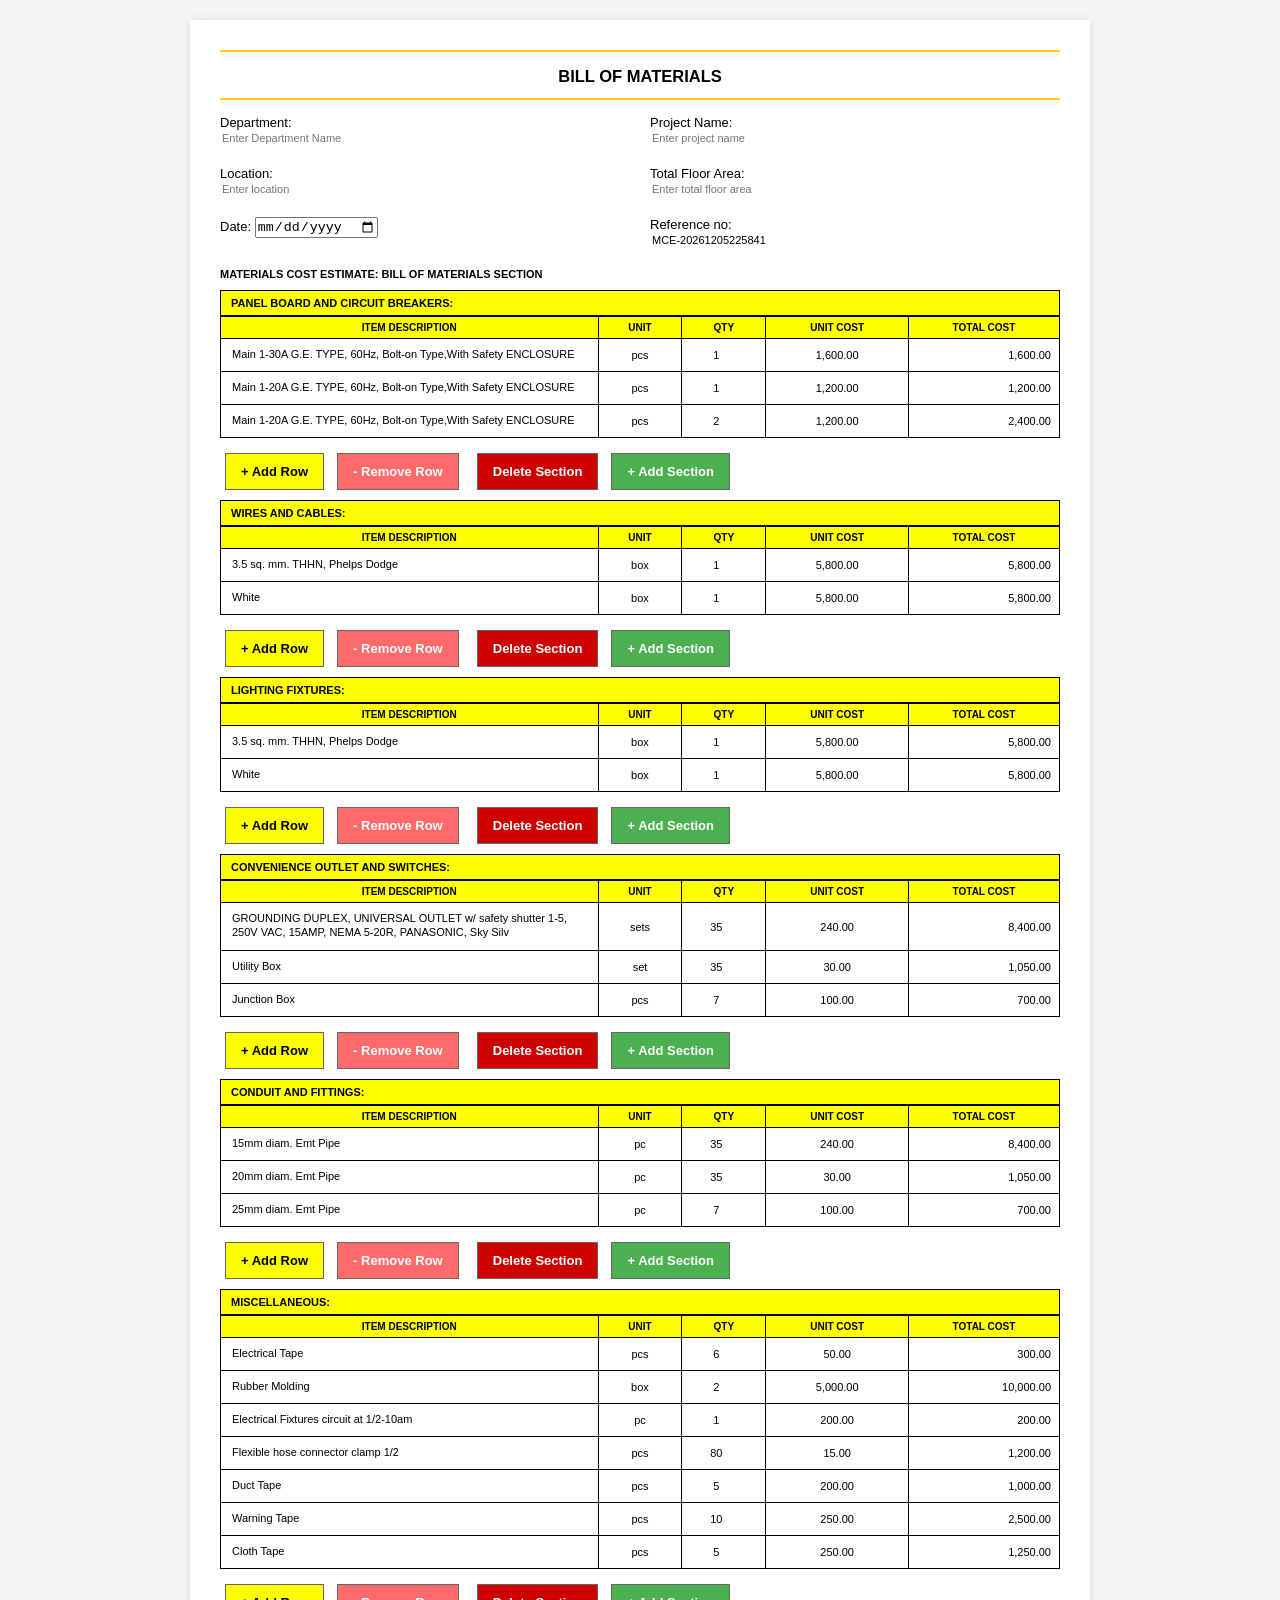
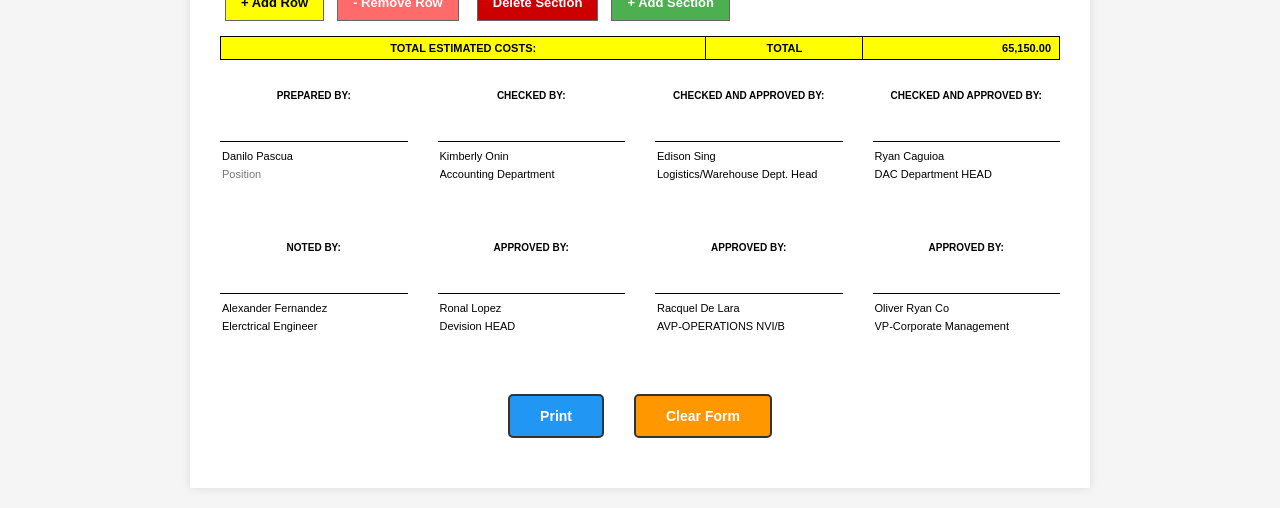
==== index.html @ ee138f2f "Add files via upload" ====
<!DOCTYPE html>
<html lang="en">
<head>
    <meta charset="UTF-8">
    <meta name="viewport" content="width=device-width, initial-scale=1.0">
    <title>Bill of Materials</title>
    <style>
        * {
            margin: 0;
            padding: 0;
            box-sizing: border-box;
        }

        body {
            font-family: Arial, sans-serif;
            background-color: #f5f5f5;
            padding: 20px;
            font-size: 11px;
        }

        .container {
            max-width: 900px;
            margin: 0 auto;
            background-color: white;
            padding: 30px;
            box-shadow: 0 0 10px rgba(0,0,0,0.1);
        }

        .header-section {
            margin-bottom: 20px;
            border-bottom: 2px solid #000;
            padding-bottom: 10px;
        }

        .header-section div {
            margin: 3px 0;
        }

        .header-section strong {
            text-decoration: underline;
        }

        .perimeter-section {
            margin-bottom: 10px;
            font-weight: bold;
        }
        .header {
            text-align: center;
        }
        .project-info {
            display: grid;
            grid-template-columns: 1fr 1fr;
            gap: 20px;
            margin-bottom: 20px;
            font-size: 13px;
        }
        .section-title {
            background-color: #FFFF00;
            font-weight: bold;
            padding: 6px 10px;
            margin-top: 10px;
            margin-bottom: 0;
            border: 1px solid #000;
            font-size: 11px;
        }

        table {
            width: 100%;
            border-collapse: collapse;
            margin-bottom: 10px;
            font-size: 11px;
        }

        table thead {
            background-color: #FFFF00;
            font-weight: bold;
        }

        table th, table td {
            border: 1px solid #000;
            padding: 5px 8px;
            text-align: left;
        }

        table th {
            text-align: center;
            background-color: #FFFF00;
            font-size: 10px;
        }

        .total-row {
            background-color: #FFFF00;
            font-weight: bold;
        }

        .total-row td {
            background-color: #FFFF00;
        }

        .signatures {
            margin-top: 30px;
            display: grid;
            grid-template-columns: 1fr 1fr;
            gap: 30px;
            font-size: 10px;
        }

        .signature-row {
            display: grid;
            grid-template-columns: 1fr 1fr;
            gap: 30px;
            margin-bottom: 30px;
        }

        .signature-block {
            text-align: center;
        }

        .signature-label {
            font-weight: bold;
            margin-bottom: 5px;
        }

        .signature-line {
            border-top: 1px solid #000;
            margin-top: 40px;
            padding-top: 3px;
        }

        .signature-name {
            font-weight: bold;
            margin-top: 3px;
        }

        .signature-title {
            font-size: 9px;
            margin-top: 2px;
        }

        input[type="text"], input[type="number"] {
            width: 100%;
            padding: 2px;
            border: none;
            background-color: transparent;
            font-size: 11px;
        }

        input[type="number"] {
            text-align: center;
        }

        .text-right {
            text-align: right;
        }

        .description-input {
            width: 100%;
            padding: 3px;
            border: none;
            background-color: transparent;
            font-size: 11px;
            cursor: pointer;
            resize: none;
            overflow: hidden;
            min-height: 20px;
            line-height: 1.3;
            font-family: Arial, sans-serif;
            white-space: pre-wrap;
            word-wrap: break-word;
        }

        .material-dropdown {
            position: absolute;
            background-color: white;
            border: 1px solid #ccc;
            max-height: 200px;
            overflow-y: auto;
            z-index: 1000;
            box-shadow: 0 2px 5px rgba(0,0,0,0.2);
        }

        .material-dropdown div {
            padding: 8px 12px;
            cursor: pointer;
            font-size: 11px;
        }

        .material-dropdown div:hover {
            background-color: #FFFF00;
        }

        .unit-input, .qty-input, .unit-cost-input {
            width: 100%;
            height: 100%;
            padding: 3px;
            border: none;
            background-color: transparent;
            font-size: 11px;
            text-align: center;
            box-sizing: border-box;
        }

        .unit-input {
            cursor: pointer;
        }

        .unit-dropdown {
            position: absolute;
            background-color: white;
            border: 1px solid #ccc;
            max-height: 200px;
            overflow-y: auto;
            z-index: 1000;
            box-shadow: 0 2px 5px rgba(0,0,0,0.2);
        }

        .unit-dropdown div {
            padding: 8px 12px;
            cursor: pointer;
            font-size: 11px;
        }

        .unit-dropdown div:hover {
            background-color: #FFFF00;
        }

        button {
            padding: 10px 20px;
            margin: 0 5px;
            font-size: 13px;
            cursor: pointer;
            border: 1px solid #666;
            background-color: #e8e8e8;
        }

        button:hover {
            background-color: #d0d0d0;
        }

        .add-row-btn {
            background-color: #FFFF00;
            font-weight: bold;
            margin-top: 5px;
            margin-right: 5px;
            padding: 10px 15px;
            font-size: 13px;
            cursor: pointer;
            border: 1px solid #666;
        }

        .remove-row-btn {
            background-color: #ff6b6b;
            color: white;
            font-weight: bold;
            padding: 10px 15px;
            margin-top: 5px;
            font-size: 13px;
            cursor: pointer;
            border: 1px solid #666;
        }

        .delete-section-btn {
            background-color: #cc0000;
            color: white;
            font-weight: bold;
            padding: 10px 15px;
            margin-top: 5px;
            margin-left: 10px;
            font-size: 13px;
            cursor: pointer;
            border: 1px solid #666;
        }

        .add-section-btn {
            background-color: #4CAF50;
            color: white;
            font-weight: bold;
            padding: 10px 15px;
            margin-top: 5px;
            margin-left: 5px;
            font-size: 13px;
            cursor: pointer;
            border: 1px solid #666;
            position: relative;
        }

        .section-btn-container {
            position: relative;
            display: inline-block;
        }

        .section-dropdown {
            display: none;
            position: absolute;
            bottom: 100%;
            left: 0;
            background-color: white;
            border: 2px solid #4CAF50;
            border-radius: 5px;
            box-shadow: 0 -4px 8px rgba(0,0,0,0.2);
            z-index: 1000;
            min-width: 280px;
            margin-bottom: 5px;
        }

        .section-dropdown.show {
            display: block;
        }

        .section-dropdown-item {
            padding: 10px 15px;
            cursor: pointer;
            font-size: 12px;
            font-weight: bold;
            border-bottom: 1px solid #ddd;
        }

        .section-dropdown-item:last-child {
            border-bottom: none;
        }

        .section-dropdown-item:hover {
            background-color: #4CAF50;
            color: white;
        }

        .button-group {
            display: flex;
            justify-content: center;
            gap: 20px;
            margin-top: 30px;
            margin-bottom: 20px;
        }

        .button-group button {
            padding: 12px 30px;
            font-size: 14px;
            font-weight: bold;
            cursor: pointer;
            border: 2px solid #333;
            border-radius: 5px;
        }

        .print-btn {
            background-color: #2196F3;
            color: white;
        }

        .print-btn:hover {
            background-color: #1976D2;
        }

        .clear-btn {
            background-color: #ff9800;
            color: white;
        }

        .clear-btn:hover {
            background-color: #f57c00;
        }

        @media print {
            body {
                background-color: white;
                padding: 0;
            }
            .container {
                box-shadow: none;
                max-width: 100%;
                padding: 20px;
            }
            button, .button-group, .add-row-btn, .remove-row-btn, .delete-section-btn, .add-section-btn, .section-btn-container {
                display: none !important;
            }
        }
    </style>
</head>
<body>
    <div class="container">
        <!-- Header -->
          <!-- Header -->
        <div class="header">
            <hr style="border: 1.5px solid #ffd102; width: 100%; margin: 0 auto 15px auto;">

            <h2>BILL OF MATERIALS</h2><br>
         
            <hr style="border: 1.5px solid #ffd102; width: 100%; margin: 0 auto 15px auto;">
        


        </div>

        <!-- Project Information -->
        <div class="project-info">
            <div class="info-group">
                <label>Department:</label>
                <input type="text" id="projectName" placeholder="Enter Department Name">
            </div>
            <div class="info-group">
                <label>Project Name:</label>
                <input type="text" id="projectName" placeholder="Enter project name">
            </div>
            <div class="info-group">
                <label>Location:</label>
                <input type="text" id="projectLocation" placeholder="Enter location">
            </div>
            <div class="info-group">
                <label>Total Floor Area:</label>
                <input type="text" id="projectName" placeholder="Enter total floor area">
            </div>
            <div class="info-group">
                <label>Date:</label>
                <input type="date" id="dateField">
            </div>
            <div class="info-group">
                <label>Reference no:</label>
                <input type="text" id="referenceNo" readonly>
            </div>
        </div>
        
 
        <script>
        // Auto-generate Reference No in format MCE-yyyymonthdaytime
        function pad(n) { return n < 10 ? '0' + n : n; }
        function generateReferenceNo() {
            var now = new Date();
            var yyyy = now.getFullYear();
            var mm = pad(now.getMonth() + 1);
            var dd = pad(now.getDate());
            var hh = pad(now.getHours());
            var min = pad(now.getMinutes());
            var ss = pad(now.getSeconds());
            var ref = `MCE-${yyyy}${mm}${dd}${hh}${min}${ss}`;
            document.getElementById('referenceNo').value = ref;
        }
        window.addEventListener('DOMContentLoaded', generateReferenceNo);
        </script>

               <!-- Bill of Materials -->
        <div style="font-weight: bold; margin-bottom: 10px;">MATERIALS COST ESTIMATE: BILL OF MATERIALS SECTION</div>

        <!-- Panel Board and Circuit Breakers -->
        <div id="panelSection" class="bom-section">
        <div class="section-title">PANEL BOARD AND CIRCUIT BREAKERS:</div>
        <table id="panelTable">
            <thead>
                <tr>
                    <th style="width: 45%;">ITEM DESCRIPTION</th>
                    <th style="width: 10%;">UNIT</th>
                    <th style="width: 10%;">QTY</th>
                    <th style="width: 17%;">UNIT COST</th>
                    <th style="width: 18%;">TOTAL COST</th>
                </tr>
            </thead>
            <tbody>
                <tr>
                    <td><textarea class="description-input" data-section="panel" rows="1">Main 1-30A G.E. TYPE, 60Hz, Bolt-on Type,With Safety ENCLOSURE</textarea></td>
                    <td><input type="text" class="unit-input" value="pcs"></td>
                    <td><input type="number" class="qty-input" value="1"></td>
                    <td><input type="text" class="unit-cost-input" value="1,600.00"></td>
                    <td class="text-right total-cost">1,600.00</td>
                </tr>
                <tr>
                    <td><textarea class="description-input" data-section="panel" rows="1">Main 1-20A G.E. TYPE, 60Hz, Bolt-on Type,With Safety ENCLOSURE</textarea></td>
                    <td><input type="text" class="unit-input" value="pcs"></td>
                    <td><input type="number" class="qty-input" value="1"></td>
                    <td><input type="text" class="unit-cost-input" value="1,200.00"></td>
                    <td class="text-right total-cost">1,200.00</td>
                </tr>
                <tr>
                    <td><textarea class="description-input" data-section="panel" rows="1">Main 1-20A G.E. TYPE, 60Hz, Bolt-on Type,With Safety ENCLOSURE</textarea></td>
                    <td><input type="text" class="unit-input" value="pcs"></td>
                    <td><input type="number" class="qty-input" value="2"></td>
                    <td><input type="text" class="unit-cost-input" value="1,200.00"></td>
                    <td class="text-right total-cost">2,400.00</td>
                </tr>
            </tbody>
        </table>
        <div>
            <button class="add-row-btn" onclick="addRow('panelTable')">+ Add Row</button>
            <button class="remove-row-btn" onclick="removeLastRow('panelTable')">- Remove Row</button>
            <button class="delete-section-btn" onclick="deleteSection('panelSection')">Delete Section</button>
            <span class="section-btn-container">
                <button class="add-section-btn" onclick="toggleSectionDropdown(this)">+ Add Section</button>
                <div class="section-dropdown">
                    <div class="section-dropdown-item" onclick="addSectionByType('panelSection', 'panel')">PANEL BOARD AND CIRCUIT BREAKERS</div>
                    <div class="section-dropdown-item" onclick="addSectionByType('panelSection', 'wires')">WIRES AND CABLES</div>
                    <div class="section-dropdown-item" onclick="addSectionByType('panelSection', 'lighting')">LIGHTING FIXTURES</div>
                    <div class="section-dropdown-item" onclick="addSectionByType('panelSection', 'outlets')">CONVENIENCE OUTLET AND SWITCHES</div>
                    <div class="section-dropdown-item" onclick="addSectionByType('panelSection', 'conduit')">CONDUIT AND FITTINGS</div>
                    <div class="section-dropdown-item" onclick="addSectionByType('panelSection', 'misc')">MISCELLANEOUS</div>
                </div>
            </span>
        </div>
        </div>

        <!-- Wires and Cables -->
        <div id="wiresSection" class="bom-section">
        <div class="section-title">WIRES AND CABLES:</div>
        <table id="wiresTable">
            <thead>
                <tr>
                    <th style="width: 45%;">ITEM DESCRIPTION</th>
                    <th style="width: 10%;">UNIT</th>
                    <th style="width: 10%;">QTY</th>
                    <th style="width: 17%;">UNIT COST</th>
                    <th style="width: 18%;">TOTAL COST</th>
                </tr>
            </thead>
            <tbody>
                <tr>
                    <td><textarea class="description-input" data-section="wires" rows="1">3.5 sq. mm. THHN, Phelps Dodge</textarea></td>
                    <td><input type="text" class="unit-input" value="box"></td>
                    <td><input type="number" class="qty-input" value="1"></td>
                    <td><input type="text" class="unit-cost-input" value="5,800.00"></td>
                    <td class="text-right total-cost">5,800.00</td>
                </tr>
                <tr>
                    <td><textarea class="description-input" data-section="wires" rows="1">White</textarea></td>
                    <td><input type="text" class="unit-input" value="box"></td>
                    <td><input type="number" class="qty-input" value="1"></td>
                    <td><input type="text" class="unit-cost-input" value="5,800.00"></td>
                    <td class="text-right total-cost">5,800.00</td>
                </tr>
            </tbody>
        </table>
        <div>
            <button class="add-row-btn" onclick="addRow('wiresTable')">+ Add Row</button>
            <button class="remove-row-btn" onclick="removeLastRow('wiresTable')">- Remove Row</button>
            <button class="delete-section-btn" onclick="deleteSection('wiresSection')">Delete Section</button>
            <span class="section-btn-container">
                <button class="add-section-btn" onclick="toggleSectionDropdown(this)">+ Add Section</button>
                <div class="section-dropdown">
                    <div class="section-dropdown-item" onclick="addSectionByType('wiresSection', 'panel')">PANEL BOARD AND CIRCUIT BREAKERS</div>
                    <div class="section-dropdown-item" onclick="addSectionByType('wiresSection', 'wires')">WIRES AND CABLES</div>
                    <div class="section-dropdown-item" onclick="addSectionByType('wiresSection', 'lighting')">LIGHTING FIXTURES</div>
                    <div class="section-dropdown-item" onclick="addSectionByType('wiresSection', 'outlets')">CONVENIENCE OUTLET AND SWITCHES</div>
                    <div class="section-dropdown-item" onclick="addSectionByType('wiresSection', 'conduit')">CONDUIT AND FITTINGS</div>
                    <div class="section-dropdown-item" onclick="addSectionByType('wiresSection', 'misc')">MISCELLANEOUS</div>
                </div>
            </span>
        </div>
        </div>

    <!-- Lighting Fixtures -->
        <div id="lightingSection" class="bom-section">
        <div class="section-title">LIGHTING FIXTURES:</div>
        <table id="lightingFixturesTable">
            <thead>
                <tr>
                    <th style="width: 45%;">ITEM DESCRIPTION</th>
                    <th style="width: 10%;">UNIT</th>
                    <th style="width: 10%;">QTY</th>
                    <th style="width: 17%;">UNIT COST</th>
                    <th style="width: 18%;">TOTAL COST</th>
                </tr>
            </thead>
            <tbody>
                <tr>
                    <td><textarea class="description-input" data-section="lightingFixtures" rows="1">3.5 sq. mm. THHN, Phelps Dodge</textarea></td>
                    <td><input type="text" class="unit-input" value="box"></td>
                    <td><input type="number" class="qty-input" value="1"></td>
                    <td><input type="text" class="unit-cost-input" value="5,800.00"></td>
                    <td class="text-right total-cost">5,800.00</td>
                </tr>
                <tr>
                    <td><textarea class="description-input" data-section="lightingFixtures" rows="1">White</textarea></td>
                    <td><input type="text" class="unit-input" value="box"></td>
                    <td><input type="number" class="qty-input" value="1"></td>
                    <td><input type="text" class="unit-cost-input" value="5,800.00"></td>
                    <td class="text-right total-cost">5,800.00</td>
                </tr>
            </tbody>
        </table>
        <div>
            <button class="add-row-btn" onclick="addRow('lightingFixturesTable')">+ Add Row</button>
            <button class="remove-row-btn" onclick="removeLastRow('lightingFixturesTable')">- Remove Row</button>
            <button class="delete-section-btn" onclick="deleteSection('lightingSection')">Delete Section</button>
            <span class="section-btn-container">
                <button class="add-section-btn" onclick="toggleSectionDropdown(this)">+ Add Section</button>
                <div class="section-dropdown">
                    <div class="section-dropdown-item" onclick="addSectionByType('lightingSection', 'panel')">PANEL BOARD AND CIRCUIT BREAKERS</div>
                    <div class="section-dropdown-item" onclick="addSectionByType('lightingSection', 'wires')">WIRES AND CABLES</div>
                    <div class="section-dropdown-item" onclick="addSectionByType('lightingSection', 'lighting')">LIGHTING FIXTURES</div>
                    <div class="section-dropdown-item" onclick="addSectionByType('lightingSection', 'outlets')">CONVENIENCE OUTLET AND SWITCHES</div>
                    <div class="section-dropdown-item" onclick="addSectionByType('lightingSection', 'conduit')">CONDUIT AND FITTINGS</div>
                    <div class="section-dropdown-item" onclick="addSectionByType('lightingSection', 'misc')">MISCELLANEOUS</div>
                </div>
            </span>
        </div>
        </div>

        <!-- Convenience Outlet and Switches -->
        <div id="outletsSection" class="bom-section">
        <div class="section-title">CONVENIENCE OUTLET AND SWITCHES:</div>
        <table id="outletsTable">
            <thead>
                <tr>
                    <th style="width: 45%;">ITEM DESCRIPTION</th>
                    <th style="width: 10%;">UNIT</th>
                    <th style="width: 10%;">QTY</th>
                    <th style="width: 17%;">UNIT COST</th>
                    <th style="width: 18%;">TOTAL COST</th>
                </tr>
            </thead>
            <tbody>
                <tr>
                    <td><textarea class="description-input" data-section="outlets" rows="1">GROUNDING DUPLEX, UNIVERSAL OUTLET w/ safety shutter 1-5, 250V VAC, 15AMP, NEMA 5-20R, PANASONIC, Sky Silv</textarea></td>
                    <td><input type="text" class="unit-input" value="sets"></td>
                    <td><input type="number" class="qty-input" value="35"></td>
                    <td><input type="text" class="unit-cost-input" value="240.00"></td>
                    <td class="text-right total-cost">8,400.00</td>
                </tr>
                <tr>
                    <td><textarea class="description-input" data-section="outlets" rows="1">Utility Box</textarea></td>
                    <td><input type="text" class="unit-input" value="set"></td>
                    <td><input type="number" class="qty-input" value="35"></td>
                    <td><input type="text" class="unit-cost-input" value="30.00"></td>
                    <td class="text-right total-cost">1,050.00</td>
                </tr>
                <tr>
                    <td><textarea class="description-input" data-section="outlets" rows="1">Junction Box</textarea></td>
                    <td><input type="text" class="unit-input" value="pcs"></td>
                    <td><input type="number" class="qty-input" value="7"></td>
                    <td><input type="text" class="unit-cost-input" value="100.00"></td>
                    <td class="text-right total-cost">700.00</td>
                </tr>
            </tbody>
        </table>
        <div>
            <button class="add-row-btn" onclick="addRow('outletsTable')">+ Add Row</button>
            <button class="remove-row-btn" onclick="removeLastRow('outletsTable')">- Remove Row</button>
            <button class="delete-section-btn" onclick="deleteSection('outletsSection')">Delete Section</button>
            <span class="section-btn-container">
                <button class="add-section-btn" onclick="toggleSectionDropdown(this)">+ Add Section</button>
                <div class="section-dropdown">
                    <div class="section-dropdown-item" onclick="addSectionByType('outletsSection', 'panel')">PANEL BOARD AND CIRCUIT BREAKERS</div>
                    <div class="section-dropdown-item" onclick="addSectionByType('outletsSection', 'wires')">WIRES AND CABLES</div>
                    <div class="section-dropdown-item" onclick="addSectionByType('outletsSection', 'lighting')">LIGHTING FIXTURES</div>
                    <div class="section-dropdown-item" onclick="addSectionByType('outletsSection', 'outlets')">CONVENIENCE OUTLET AND SWITCHES</div>
                    <div class="section-dropdown-item" onclick="addSectionByType('outletsSection', 'conduit')">CONDUIT AND FITTINGS</div>
                    <div class="section-dropdown-item" onclick="addSectionByType('outletsSection', 'misc')">MISCELLANEOUS</div>
                </div>
            </span>
        </div>
        </div>

        <!-- Conduit and Fittings -->
        <div id="conduitSection" class="bom-section">
        <div class="section-title">CONDUIT AND FITTINGS:</div>
        <table id="conduitTable">
            <thead>
                <tr>
                    <th style="width: 45%;">ITEM DESCRIPTION</th>
                    <th style="width: 10%;">UNIT</th>
                    <th style="width: 10%;">QTY</th>
                    <th style="width: 17%;">UNIT COST</th>
                    <th style="width: 18%;">TOTAL COST</th>
                </tr>
            </thead>
            <tbody>
                <tr>
                    <td><textarea class="description-input" data-section="conduit" rows="1">15mm diam. Emt Pipe</textarea></td>
                    <td><input type="text" class="unit-input" value="pc"></td>
                    <td><input type="number" class="qty-input" value="35"></td>
                    <td><input type="text" class="unit-cost-input" value="240.00"></td>
                    <td class="text-right total-cost">8,400.00</td>
                </tr>
                <tr>
                    <td><textarea class="description-input" data-section="conduit" rows="1">20mm diam. Emt Pipe</textarea></td>
                    <td><input type="text" class="unit-input" value="pc"></td>
                    <td><input type="number" class="qty-input" value="35"></td>
                    <td><input type="text" class="unit-cost-input" value="30.00"></td>
                    <td class="text-right total-cost">1,050.00</td>
                </tr>
                <tr>
                    <td><textarea class="description-input" data-section="conduit" rows="1">25mm diam. Emt Pipe</textarea></td>
                    <td><input type="text" class="unit-input" value="pc"></td>
                    <td><input type="number" class="qty-input" value="7"></td>
                    <td><input type="text" class="unit-cost-input" value="100.00"></td>
                    <td class="text-right total-cost">700.00</td>
                </tr>
            </tbody>
        </table>
        <div>
            <button class="add-row-btn" onclick="addRow('conduitTable')">+ Add Row</button>
            <button class="remove-row-btn" onclick="removeLastRow('conduitTable')">- Remove Row</button>
            <button class="delete-section-btn" onclick="deleteSection('conduitSection')">Delete Section</button>
            <span class="section-btn-container">
                <button class="add-section-btn" onclick="toggleSectionDropdown(this)">+ Add Section</button>
                <div class="section-dropdown">
                    <div class="section-dropdown-item" onclick="addSectionByType('conduitSection', 'panel')">PANEL BOARD AND CIRCUIT BREAKERS</div>
                    <div class="section-dropdown-item" onclick="addSectionByType('conduitSection', 'wires')">WIRES AND CABLES</div>
                    <div class="section-dropdown-item" onclick="addSectionByType('conduitSection', 'lighting')">LIGHTING FIXTURES</div>
                    <div class="section-dropdown-item" onclick="addSectionByType('conduitSection', 'outlets')">CONVENIENCE OUTLET AND SWITCHES</div>
                    <div class="section-dropdown-item" onclick="addSectionByType('conduitSection', 'conduit')">CONDUIT AND FITTINGS</div>
                    <div class="section-dropdown-item" onclick="addSectionByType('conduitSection', 'misc')">MISCELLANEOUS</div>
                </div>
            </span>
        </div>
        </div>

        <!-- Miscellaneous -->
        <div id="miscSection" class="bom-section">
        <div class="section-title">MISCELLANEOUS:</div>
        <table id="miscTable">
            <thead>
                <tr>
                    <th style="width: 45%;">ITEM DESCRIPTION</th>
                    <th style="width: 10%;">UNIT</th>
                    <th style="width: 10%;">QTY</th>
                    <th style="width: 17%;">UNIT COST</th>
                    <th style="width: 18%;">TOTAL COST</th>
                </tr>
            </thead>
            <tbody>
                <tr>
                    <td><textarea class="description-input" data-section="misc" rows="1">Electrical Tape</textarea></td>
                    <td><input type="text" class="unit-input" value="pcs"></td>
                    <td><input type="number" class="qty-input" value="6"></td>
                    <td><input type="text" class="unit-cost-input" value="50.00"></td>
                    <td class="text-right total-cost">300.00</td>
                </tr>
                <tr>
                    <td><textarea class="description-input" data-section="misc" rows="1">Rubber Molding</textarea></td>
                    <td><input type="text" class="unit-input" value="box"></td>
                    <td><input type="number" class="qty-input" value="2"></td>
                    <td><input type="text" class="unit-cost-input" value="5,000.00"></td>
                    <td class="text-right total-cost">10,000.00</td>
                </tr>
                <tr>
                    <td><textarea class="description-input" data-section="misc" rows="1">Electrical Fixtures circuit at 1/2-10am</textarea></td>
                    <td><input type="text" class="unit-input" value="pc"></td>
                    <td><input type="number" class="qty-input" value="1"></td>
                    <td><input type="text" class="unit-cost-input" value="200.00"></td>
                    <td class="text-right total-cost">200.00</td>
                </tr>
                <tr>
                    <td><textarea class="description-input" data-section="misc" rows="1">Flexible hose connector clamp 1/2</textarea></td>
                    <td><input type="text" class="unit-input" value="pcs"></td>
                    <td><input type="number" class="qty-input" value="80"></td>
                    <td><input type="text" class="unit-cost-input" value="15.00"></td>
                    <td class="text-right total-cost">1,200.00</td>
                </tr>
                <tr>
                    <td><textarea class="description-input" data-section="misc" rows="1">Duct Tape</textarea></td>
                    <td><input type="text" class="unit-input" value="pcs"></td>
                    <td><input type="number" class="qty-input" value="5"></td>
                    <td><input type="text" class="unit-cost-input" value="200.00"></td>
                    <td class="text-right total-cost">1,000.00</td>
                </tr>
                <tr>
                    <td><textarea class="description-input" data-section="misc" rows="1">Warning Tape</textarea></td>
                    <td><input type="text" class="unit-input" value="pcs"></td>
                    <td><input type="number" class="qty-input" value="10"></td>
                    <td><input type="text" class="unit-cost-input" value="250.00"></td>
                    <td class="text-right total-cost">2,500.00</td>
                </tr>
                <tr>
                    <td><textarea class="description-input" data-section="misc" rows="1">Cloth Tape</textarea></td>
                    <td><input type="text" class="unit-input" value="pcs"></td>
                    <td><input type="number" class="qty-input" value="5"></td>
                    <td><input type="text" class="unit-cost-input" value="250.00"></td>
                    <td class="text-right total-cost">1,250.00</td>
                </tr>
            </tbody>
        </table>
        <div>
            <button class="add-row-btn" onclick="addRow('miscTable')">+ Add Row</button>
            <button class="remove-row-btn" onclick="removeLastRow('miscTable')">- Remove Row</button>
            <button class="delete-section-btn" onclick="deleteSection('miscSection')">Delete Section</button>
            <span class="section-btn-container">
                <button class="add-section-btn" onclick="toggleSectionDropdown(this)">+ Add Section</button>
                <div class="section-dropdown">
                    <div class="section-dropdown-item" onclick="addSectionByType('miscSection', 'panel')">PANEL BOARD AND CIRCUIT BREAKERS</div>
                    <div class="section-dropdown-item" onclick="addSectionByType('miscSection', 'wires')">WIRES AND CABLES</div>
                    <div class="section-dropdown-item" onclick="addSectionByType('miscSection', 'lighting')">LIGHTING FIXTURES</div>
                    <div class="section-dropdown-item" onclick="addSectionByType('miscSection', 'outlets')">CONVENIENCE OUTLET AND SWITCHES</div>
                    <div class="section-dropdown-item" onclick="addSectionByType('miscSection', 'conduit')">CONDUIT AND FITTINGS</div>
                    <div class="section-dropdown-item" onclick="addSectionByType('miscSection', 'misc')">MISCELLANEOUS</div>
                </div>
            </span>
        </div>
        </div>

        <!-- Total Row -->
        <table style="margin-top: 15px;">
            <tr class="total-row">
                <td colspan="3" style="text-align: center; font-weight: bold;">TOTAL ESTIMATED COSTS:</td>
                <td style="text-align: center; font-weight: bold;">TOTAL</td>
                <td id="grandTotal" style="text-align: right; font-weight: bold;">0.00</td>
            </tr>
        </table>

        <!-- Signatures -->
        <div class="signatures">
            <div class="signature-row">
                <div class="signature-block">
                    <div class="signature-label">PREPARED BY:</div>
                    <div class="signature-line"></div>
                    <div class="signature-name"><input type="text" name="prepared_name" value="Danilo Pascua" /></div>
                    <div class="signature-title"><input type="text" name="prepared_position" placeholder="Position" /></div>
                </div>
                <div class="signature-block">
                    <div class="signature-label">CHECKED BY:</div>
                    <div class="signature-line"></div>
                    <div class="signature-name"><input type="text" name="checked_name" value="Kimberly Onin" /></div>
                    <div class="signature-title"><input type="text" name="checked_position" value="Accounting Department" /></div>
                </div>
            </div>
            <div class="signature-row">
                <div class="signature-block">
                    <div class="signature-label">CHECKED AND APPROVED BY:</div>
                    <div class="signature-line"></div>
                    <div class="signature-name"><input type="text" name="checked_approved_name" value="Edison Sing" /></div>
                    <div class="signature-title"><input type="text" name="checked_approved_position" value="Logistics/Warehouse Dept. Head" /></div>
                </div>
                <div class="signature-block">
                    <div class="signature-label">CHECKED AND APPROVED BY:</div>
                    <div class="signature-line"></div>
                    <div class="signature-name"><input type="text" name="checked_approved_name2" value="Ryan Caguioa" /></div>
                    <div class="signature-title"><input type="text" name="checked_approved_position2" value="DAC Department HEAD" /></div>
                </div>
            </div>
            <div class="signature-row">
                <div class="signature-block">
                    <div class="signature-label">NOTED BY:</div>
                    <div class="signature-line"></div>
                    <div class="signature-name"><input type="text" name="noted_name" value="Alexander Fernandez" /></div>
                    <div class="signature-title"><input type="text" name="noted_position" value="Elerctrical Engineer" /></div>
                </div>
                <div class="signature-block">
                    <div class="signature-label">APPROVED BY:</div>
                    <div class="signature-line"></div>
                    <div class="signature-name"><input type="text" name="approved2_name" value="Ronal Lopez" /></div>
                    <div class="signature-title"><input type="text" name="approved2_position" value="Devision HEAD" /></div>
                </div>
            </div>
            <div class="signature-row">
                <div class="signature-block">
                    <div class="signature-label">APPROVED BY:</div>
                    <div class="signature-line"></div>
                    <div class="signature-name"><input type="text" name="approved3_name" value="Racquel De Lara" /></div>
                    <div class="signature-title"><input type="text" name="approved3_position" value="AVP-OPERATIONS NVI/B" /></div>
                </div>
                <div class="signature-block">
                    <div class="signature-label">APPROVED BY:</div>
                    <div style="font-weight: bold; margin-bottom: 5px;"></div>
                    <div class="signature-line"></div>
                    <div class="signature-name"><input type="text" name="approved4_name" value="Oliver Ryan Co" /></div>
                    <div class="signature-title"><input type="text" name="approved4_position" value="VP-Corporate Management" /></div>
                </div>
            </div>
        </div>

        <!-- Buttons -->
        <div class="button-group">
            <button class="print-btn" onclick="window.print()">Print</button>
            <button class="clear-btn" onclick="clearForm()">Clear Form</button>
        </div>
    </div>

    <script>
        // Material options for each section
        const materialOptions = {
            panel: [
                'LP/PP( LIGHTING PANEL /POWER PANEL ):   Main:  1 - 60A, THREE PHASE, SE-EZC100H3060, 3P, 400V, 36 KAIC MCCB , SCHNEIDER, w/ Ground and neutral bus terminal. Branches: 17- 20AT/100AF, SE-EZC100N1020, 1P, 10KAIC, 240V, 60Hz, Bolt-on Type, SCHNEIDER Brand w/ Ground and Neutral busbar terminal. NEMA 1 ENCLOSURE',
                'PP( POWER PANEL ):   Main:  1 - 100A, THREE PHASE, SE-EZC100H3100, 3P, 400V, 36 KAIC MCCB , SCHNEIDER, w/ Ground and neutral bus terminal. Branches: 12- 20AT/100AF, SE-EZC100N1020, 1P, 10KAIC, 240V, 60Hz, Bolt-on Type, SCHNEIDER Brand w/ Ground and Neutral busbar terminal. NEMA 1 ENCLOSURE',
                'MDP( MAIN DISTRIBUTION PANEL ):   Main:  1 - 200A, THREE PHASE, SE-EZC100H3200, 3P, 400V, 65 KAIC MCCB , SCHNEIDER, w/ Ground and neutral bus terminal. Branches: 1- 100AT/100AF, SE-EZC100N3100, 3P, 10KAIC, 400V, 60Hz, Bolt-on Type, 1- 40AT/100AF, SE-EZC100N3040, 3P, 14KAIC, 400V, 60Hz, Bolt-on Type, SCHNEIDER Brand w/ Ground and Neutral busbar terminal. NEMA 1 ENCLOSURE',
                '2P-30A Circuit Breaker, GE Brand',
                '2P-20A Circuit Breaker, GE Brand',
                '1P-20A Circuit Breaker, GE Brand',
                '1P-15A Circuit Breaker, GE Brand',
                '3P-30A Circuit Breaker, GE Brand',
                '3P-20A Circuit Breaker, GE Brand',
                '1P-40A Circuit Breaker, GE Brand',
                '2P-40A Circuit Breaker, GE Brand',
                '3P-40A Circuit Breaker, GE Brand',
                '1P-50A Circuit Breaker, GE Brand',
                '2P-50A Circuit Breaker, GE Brand',
                '3P-50A Circuit Breaker, GE Brand',
                '1P-60A Circuit Breaker, GE Brand',
                '2P-60A Circuit Breaker, GE Brand',
                '3P-60A Circuit Breaker, GE Brand',
                '1P-15A Circuit Breaker, SE-EZC100N1015, Schneider Brand',
                '2P-15A Circuit Breaker, SE-EZC100N2015, Schneider Brand',
                '1P-20A Circuit Breaker, SE-EZC100N1020, Schneider Brand',
                '2P-20A Circuit Breaker, SE-EZC100N2020, Schneider Brand',
                '1P-30A Circuit Breaker, SE-EZC100N1030, Schneider Brand',
                '2P-30A Circuit Breaker, SE-EZC100N2030, Schneider Brand',
                '3P-30A Circuit Breaker, SE-EZC100N3030, Schneider Brand',
                '1P-40A Circuit Breaker, SE-EZC100N1040, Schneider Brand',
                '2P-40A Circuit Breaker, SE-EZC100N2040, Schneider Brand',
                '3P-40A Circuit Breaker, SE-EZC100N3040, Schneider Brand',
                '1P-50A Circuit Breaker, SE-EZC100N1050, Schneider Brand',
                '2P-50A Circuit Breaker, SE-EZC100N2050, Schneider Brand',
                '3P-50A Circuit Breaker, SE-EZC100N3050, Schneider Brand',
                '1P-60A Circuit Breaker, SE-EZC100N1060, Schneider Brand',
                '2P-60A Circuit Breaker, SE-EZC100N2060, Schneider Brand',
                '3P-60A Circuit Breaker, SE-EZC100N3060, Schneider Brand',
                '1P-75A Circuit Breaker, SE-EZC100N1075, Schneider Brand',
                '2P-75A Circuit Breaker, SE-EZC100N2075, Schneider Brand',
                '3P-75A Circuit Breaker, SE-EZC100N3075, Schneider Brand',
                '1P-100A Circuit Breaker, SE-EZC100N1100, Schneider Brand',
                '2P-100A Circuit Breaker, SE-EZC100N2100, Schneider Brand',
                '3P-100A Circuit Breaker, SE-EZC100N3100, Schneider Brand',
                '1P-125A Circuit Breaker, SE-EZC100N1125, Schneider Brand',
                '2P-125A Circuit Breaker, SE-EZC100N2125, Schneider Brand',
                '3P-125A Circuit Breaker, SE-EZC100N3125, Schneider Brand',
            ],
            wires: [
                'Royal Cable str. #14/3C',
                'Royal Cable str. #12/3C',
                '#22 AWG Str. cu. TF Wire -Red',
                '#22 AWG Str. cu. TF Wire -Yellow',
                '#22 AWG Str. cu. TF Wire -Blue',
                '#22 AWG Str. cu. TF Wire -Green',
                '#22 AWG Str. cu. TF Wire -Black',
                '#22 AWG Str. cu. TF Wire -White',
                '#18 AWG Str. cu. TF Wire -Red',
                '#18 AWG Str. cu. TF Wire -Yellow',
                '#18 AWG Str. cu. TF Wire -Blue',
                '#18 AWG Str. cu. TF Wire -Green',
                '#18 AWG Str. cu. TF Wire -Black',
                '#18 AWG Str. cu. TF Wire -White',
                '#16 AWG Str. cu. TF Wire -Red',
                '#16 AWG Str. cu. TF Wire -Yellow',
                '#16 AWG Str. cu. TF Wire -Blue',
                '#16 AWG Str. cu. TF Wire -Green',
                '#16 AWG Str. cu. TF Wire -Black',
                '#16 AWG Str. cu. TF Wire -White',
                '2.0 sq. mm. Str. cu. THHN, Phelps Dodge-Red',
                '2.0 sq. mm. Str. cu. THHN, Phelps Dodge-Yellow',
                '2.0 sq. mm. Str. cu. THHN, Phelps Dodge-Blue',
                '2.0 sq. mm. Str. cu. THHN, Phelps Dodge-Green',
                '2.0 sq. mm. Str. cu. THHN, Phelps Dodge-Black',
                '2.0 sq. mm. Str. cu. THHN, Phelps Dodge-White',
                '2.0 sq. mm. Solid cu. THHN, Phelps Dodge-Red',
                '2.0 sq. mm. Solid cu. THHN, Phelps Dodge-Yellow',
                '2.0 sq. mm. Solid cu. THHN, Phelps Dodge-Blue',
                '2.0 sq. mm. Solid cu. THHN, Phelps Dodge-Green',
                '2.0 sq. mm. Solid cu. THHN, Phelps Dodge-Black',
                '2.0 sq. mm. Solid cu. THHN, Phelps Dodge-White',
                '2.0 sq. mm. Str. Al. THHN, Phelps Dodge-Red',
                '2.0 sq. mm. Str. Al. THHN, Phelps Dodge-Yellow',
                '2.0 sq. mm. Str. Al. THHN, Phelps Dodge-Blue',
                '2.0 sq. mm. Str. Al. THHN, Phelps Dodge-Green',
                '2.0 sq. mm. Str. Al. THHN, Phelps Dodge-Black',
                '2.0 sq. mm. Str. Al. THHN, Phelps Dodge-White',
                '2.0 sq. mm. Solid Al. THHN, Phelps Dodge-Red',
                '2.0 sq. mm. Solid Al. THHN, Phelps Dodge-Yellow',
                '2.0 sq. mm. Solid Al. THHN, Phelps Dodge-Blue',
                '2.0 sq. mm. Solid Al. THHN, Phelps Dodge-Green',
                '2.0 sq. mm. Solid Al. THHN, Phelps Dodge-Black',
                '2.0 sq. mm. Solid Al. THHN, Phelps Dodge-White',
                '3.5 sq. mm. Str. cu. THHN, Phelps Dodge-Red',
                '3.5 sq. mm. Str. cu. THHN, Phelps Dodge-Yellow',
                '3.5 sq. mm. Str. cu. THHN, Phelps Dodge-Blue',
                '3.5 sq. mm. Str. cu. THHN, Phelps Dodge-Green',
                '3.5 sq. mm. Str. cu. THHN, Phelps Dodge-Black',
                '3.5 sq. mm. Str. cu. THHN, Phelps Dodge-White',
                '3.5 sq. mm. Solid cu. THHN, Phelps Dodge-Red',
                '3.5 sq. mm. Solid cu. THHN, Phelps Dodge-Yellow',
                '3.5 sq. mm. Solid cu. THHN, Phelps Dodge-Blue',
                '3.5 sq. mm. Solid cu. THHN, Phelps Dodge-Green',
                '3.5 sq. mm. Solid cu. THHN, Phelps Dodge-Black',
                '3.5 sq. mm. Solid cu. THHN, Phelps Dodge-White',
                '3.5 sq. mm. Str. Al. THHN, Phelps Dodge-Red',
                '3.5 sq. mm. Str. Al. THHN, Phelps Dodge-Yellow',
                '3.5 sq. mm. Str. Al. THHN, Phelps Dodge-Blue',
                '3.5 sq. mm. Str. Al. THHN, Phelps Dodge-Green',
                '3.5 sq. mm. Str. Al. THHN, Phelps Dodge-Black',
                '3.5 sq. mm. Str. Al. THHN, Phelps Dodge-White',
                '3.5 sq. mm. Solid Al. THHN, Phelps Dodge-Red',
                '3.5 sq. mm. Solid Al. THHN, Phelps Dodge-Yellow',
                '3.5 sq. mm. Solid Al. THHN, Phelps Dodge-Blue',
                '3.5 sq. mm. Solid Al. THHN, Phelps Dodge-Green',
                '3.5 sq. mm. Solid Al. THHN, Phelps Dodge-Black',
                '3.5 sq. mm. Solid Al. THHN, Phelps Dodge-White',
                '5.5 sq. mm. Str. cu. THHN, Phelps Dodge-Red',
                '5.5 sq. mm. Str. cu. THHN, Phelps Dodge-Yellow',
                '5.5 sq. mm. Str. cu. THHN, Phelps Dodge-Blue',
                '5.5 sq. mm. Str. cu. THHN, Phelps Dodge-Green',
                '5.5 sq. mm. Str. cu. THHN, Phelps Dodge-Black',
                '5.5 sq. mm. Str. cu. THHN, Phelps Dodge-White',
                '5.5 sq. mm. Solid cu. THHN, Phelps Dodge-Red',
                '5.5 sq. mm. Solid cu. THHN, Phelps Dodge-Yellow',
                '5.5 sq. mm. Solid cu. THHN, Phelps Dodge-Blue',
                '5.5 sq. mm. Solid cu. THHN, Phelps Dodge-Green',
                '5.5 sq. mm. Solid cu. THHN, Phelps Dodge-Black',
                '5.5 sq. mm. Solid cu. THHN, Phelps Dodge-White',
                '5.5 sq. mm. Str. Al. THHN, Phelps Dodge-Red',
                '5.5 sq. mm. Str. Al. THHN, Phelps Dodge-Yellow',
                '5.5 sq. mm. Str. Al. THHN, Phelps Dodge-Blue',
                '5.5 sq. mm. Str. Al. THHN, Phelps Dodge-Green',
                '5.5 sq. mm. Str. Al. THHN, Phelps Dodge-Black',
                '5.5 sq. mm. Str. Al. THHN, Phelps Dodge-White',
                '5.5 sq. mm. Solid Al. THHN, Phelps Dodge-Red',
                '5.5 sq. mm. Solid Al. THHN, Phelps Dodge-Yellow',
                '5.5 sq. mm. Solid Al. THHN, Phelps Dodge-Blue',
                '5.5 sq. mm. Solid Al. THHN, Phelps Dodge-Green',
                '5.5 sq. mm. Solid Al. THHN, Phelps Dodge-Black',
                '5.5 sq. mm. Solid Al. THHN, Phelps Dodge-White',
                '8.0 sq. mm. Str. cu.THHN, Phelps Dodge-Red',
                '8.0 sq. mm. Str. cu.THHN, Phelps Dodge-Yellow',
                '8.0 sq. mm. Str. cu.THHN, Phelps Dodge-Blue',
                '8.0 sq. mm. Str. cu.THHN, Phelps Dodge-Green',
                '8.0 sq. mm. Str. cu.THHN, Phelps Dodge-Black',
                '8.0 sq. mm. Str. cu.THHN, Phelps Dodge-White',
                '8.0 sq. mm. Solid cu.THHN, Phelps Dodge-Red',
                '8.0 sq. mm. Solid cu.THHN, Phelps Dodge-Yellow',
                '8.0 sq. mm. Solid cu.THHN, Phelps Dodge-Blue',
                '8.0 sq. mm. Solid cu.THHN, Phelps Dodge-Green',
                '8.0 sq. mm. Solid cu.THHN, Phelps Dodge-Black',
                '8.0 sq. mm. Solid cu.THHN, Phelps Dodge-White',
                '8.0 sq. mm. Str. Al.THHN, Phelps Dodge-Red',
                '8.0 sq. mm. Str. Al.THHN, Phelps Dodge-Yellow',
                '8.0 sq. mm. Str. Al.THHN, Phelps Dodge-Blue',
                '8.0 sq. mm. Str. Al.THHN, Phelps Dodge-Green',
                '8.0 sq. mm. Str. Al.THHN, Phelps Dodge-Black',
                '8.0 sq. mm. Str. Al.THHN, Phelps Dodge-White',
                '8.0 sq. mm. Solid Al.THHN, Phelps Dodge-Red',
                '8.0 sq. mm. Solid Al.THHN, Phelps Dodge-Yellow',
                '8.0 sq. mm. Solid Al.THHN, Phelps Dodge-Blue',
                '8.0 sq. mm. Solid Al.THHN, Phelps Dodge-Green',
                '8.0 sq. mm. Solid Al.THHN, Phelps Dodge-Black',
                '8.0 sq. mm. Solid Al.THHN, Phelps Dodge-White',
                '14.0 sq. mm. Str. cu.THHN, Phelps Dodge-Red',
                '14.0 sq. mm. Str. cu.THHN, Phelps Dodge-Yellow',
                '14.0 sq. mm. Str. cu.THHN, Phelps Dodge-Blue',
                '14.0 sq. mm. Str. cu.THHN, Phelps Dodge-Green',
                '14.0 sq. mm. Str. cu.THHN, Phelps Dodge-Black',
                '14.0 sq. mm. Str. cu.THHN, Phelps Dodge-White',
                '14.0 sq. mm. Solid cu.THHN, Phelps Dodge-Red',
                '14.0 sq. mm. Solid cu.THHN, Phelps Dodge-Yellow',
                '14.0 sq. mm. Solid cu.THHN, Phelps Dodge-Blue',
                '14.0 sq. mm. Solid cu.THHN, Phelps Dodge-Green',
                '14.0 sq. mm. Solid cu.THHN, Phelps Dodge-Black',
                '14.0 sq. mm. Solid cu.THHN, Phelps Dodge-White',
                '14.0 sq. mm. Str. Al.THHN, Phelps Dodge-Red',
                '14.0 sq. mm. Str. Al.THHN, Phelps Dodge-Yellow',
                '14.0 sq. mm. Str. Al.THHN, Phelps Dodge-Blue',
                '14.0 sq. mm. Str. Al.THHN, Phelps Dodge-Green',
                '14.0 sq. mm. Str. Al.THHN, Phelps Dodge-Black',
                '14.0 sq. mm. Str. Al.THHN, Phelps Dodge-White',
                '14.0 sq. mm. Solid Al.THHN, Phelps Dodge-Red',
                '14.0 sq. mm. Solid Al.THHN, Phelps Dodge-Yellow',
                '14.0 sq. mm. Solid Al.THHN, Phelps Dodge-Blue',
                '14.0 sq. mm. Solid Al.THHN, Phelps Dodge-Green',
                '14.0 sq. mm. Solid Al.THHN, Phelps Dodge-Black',
                '14.0 sq. mm. Solid Al.THHN, Phelps Dodge-White',
                '22.0 sq. mm. Str. cu.THHN, Phelps Dodge-Red',
                '22.0 sq. mm. Str. cu.THHN, Phelps Dodge-Yellow',
                '22.0 sq. mm. Str. cu.THHN, Phelps Dodge-Blue',
                '22.0 sq. mm. Str. cu.THHN, Phelps Dodge-Green',
                '22.0 sq. mm. Str. cu.THHN, Phelps Dodge-Black',
                '22.0 sq. mm. Str. cu.THHN, Phelps Dodge-White',
                '22.0 sq. mm. Solid cu.THHN, Phelps Dodge-Red',
                '22.0 sq. mm. Solid cu.THHN, Phelps Dodge-Yellow',
                '22.0 sq. mm. Solid cu.THHN, Phelps Dodge-Blue',
                '22.0 sq. mm. Solid cu.THHN, Phelps Dodge-Green',
                '22.0 sq. mm. Solid cu.THHN, Phelps Dodge-Black',
                '22.0 sq. mm. Solid cu.THHN, Phelps Dodge-White',
                '22.0 sq. mm. Str. Al.THHN, Phelps Dodge-Red',
                '22.0 sq. mm. Str. Al.THHN, Phelps Dodge-Yellow',
                '22.0 sq. mm. Str. Al.THHN, Phelps Dodge-Blue',
                '22.0 sq. mm. Str. Al.THHN, Phelps Dodge-Green',
                '22.0 sq. mm. Str. Al.THHN, Phelps Dodge-Black',
                '22.0 sq. mm. Str. Al.THHN, Phelps Dodge-White',
                '22.0 sq. mm. Solid Al.THHN, Phelps Dodge-Red',
                '22.0 sq. mm. Solid Al.THHN, Phelps Dodge-Yellow',
                '22.0 sq. mm. Solid Al.THHN, Phelps Dodge-Blue',
                '22.0 sq. mm. Solid Al.THHN, Phelps Dodge-Green',
                '22.0 sq. mm. Solid Al.THHN, Phelps Dodge-Black',
                '22.0 sq. mm. Solid Al.THHN, Phelps Dodge-White',
                '30.0 sq. mm. Str. cu.THHN, Phelps Dodge-Red',
                '30.0 sq. mm. Str. cu.THHN, Phelps Dodge-Yellow',
                '30.0 sq. mm. Str. cu.THHN, Phelps Dodge-Blue',
                '30.0 sq. mm. Str. cu.THHN, Phelps Dodge-Green',
                '30.0 sq. mm. Str. cu.THHN, Phelps Dodge-Black',
                '30.0 sq. mm. Str. cu.THHN, Phelps Dodge-White',
                '30.0 sq. mm. Solid cu.THHN, Phelps Dodge-Red',
                '30.0 sq. mm. Solid cu.THHN, Phelps Dodge-Yellow',
                '30.0 sq. mm. Solid cu.THHN, Phelps Dodge-Blue',
                '30.0 sq. mm. Solid cu.THHN, Phelps Dodge-Green',
                '30.0 sq. mm. Solid cu.THHN, Phelps Dodge-Black',
                '30.0 sq. mm. Solid cu.THHN, Phelps Dodge-White',
                '30.0 sq. mm. Str. Al.THHN, Phelps Dodge-Red',
                '30.0 sq. mm. Str. Al.THHN, Phelps Dodge-Yellow',
                '30.0 sq. mm. Str. Al.THHN, Phelps Dodge-Blue',
                '30.0 sq. mm. Str. Al.THHN, Phelps Dodge-Green',
                '30.0 sq. mm. Str. Al.THHN, Phelps Dodge-Black',
                '30.0 sq. mm. Str. Al.THHN, Phelps Dodge-White',
                '30.0 sq. mm. Solid Al.THHN, Phelps Dodge-Red',
                '30.0 sq. mm. Solid Al.THHN, Phelps Dodge-Yellow',
                '30.0 sq. mm. Solid Al.THHN, Phelps Dodge-Blue',
                '30.0 sq. mm. Solid Al.THHN, Phelps Dodge-Green',
                '30.0 sq. mm. Solid Al.THHN, Phelps Dodge-Black',
                '30.0 sq. mm. Solid Al.THHN, Phelps Dodge-White'
                
            ],
            lightingFixtures: [
                'LED BULB 9W, 3000K, 800 LUMENS, PANASONIC',
                'LED BULB 12W, 4000K, 1100 LUMENS, PANASONIC',
                'LED BULB 15W, 5000K, 1500 LUMENS, PANASONIC',
                'LED TUBE LIGHT 18W, 4000K, 1500 LUMENS, PANASONIC',
                'LED TUBE LIGHT 36W, 5000K, 3200 LUMENS, PANASONIC',
                'LED PANEL LIGHT 12W, 4000K, 900 LUMENS, PANASONIC',
                'LED PANEL LIGHT 18W, 5000K, 1400 LUMENS, PANASONIC',
                'LED FLOODLIGHT 30W, 5000K, 2400 LUMENS, PANASONIC',
                'LED STREETLIGHT 50W, 5000K, 4000 LUMENS, PANASONIC'
            ],
            outlets: [
                'GROUNDING DUPLEX UNIVERSAL OUTLET w/ safety shutter, 250V VAC, 15AMP, PANASONIC BRAND',
                'GROUNDING DUPLEX UNIVERSAL OUTLET w/ safety shutter 16A, 250V, WIDE SERIES, (WEG 15829) PANASONIC Brand',
                'GROUNDING DUPLEX UNIVERSAL OUTLET w/ safety shutter, 250V VAC, 20AMP, PANASONIC BRAND',
                'SINGLE CONVENIENCE OUTLET, 250V VAC, 15AMP, PANASONIC BRAND',
                'SINGLE CONVENIENCE OUTLET, 250V VAC, 20AMP, PANASONIC BRAND',
                '1 GANG SWITCH, PANASONIC BRAND',
                '2 GANG SWITCH, PANASONIC BRAND',
                '3 GANG SWITCH, PANASONIC BRAND',
                'Floor Outlet grounding type, 2 GANG WITH Plate with Cover, 4" x 4", ABSO BRAND',
                'DATA OUTLET, CAT6, PANASONIC BRAND',
                'TELEPHONE OUTLET, PANASONIC BRAND'
            ],

            conduit: [
                '15mm PVC Pipe, 3 meters',
                '20mm PVC Pipe, 3 meters',
                '25mm PVC Pipe, 3 meters',
                '15mm diam EMT Pipe, 3 meters',
                '15mm diam. EMT Connector-Compression Type',
                '15mm diam. EMT Coupling-Compression Type',
                '15mm diam. bushing with locknut',
                '15mm diam. U-Bolt with Locknut and washer',
                '20mm diam EMT Pipe, 3 meters',
                '20mm diam. EMT Connector-Compression Type',
                '20mm diam. EMT Coupling-Compression Type',
                '20mm diam. bushing with locknut',
                '20mm diam. U-Bolt with Locknut and washer',
                '25mm diam EMT Pipe, 3 meters',
                '25mm diam. EMT Connector-Compression Type',
                '25mm diam. EMT Coupling-Compression Type',
                '25mm diam. bushing with locknut',
                '32mm diam EMT Pipe, 3 meters',
                '32mm diam. EMT Connector-Compression Type',
                '32mm diam. EMT Coupling-Compression Type',
                '32mm diam. bushing with locknut',
                '40mm diam EMT Pipe, 3 meters',
                '40mm diam. EMT Connector-Compression Type',
                '40mm diam. EMT Coupling-Compression Type',
                '40mm diam. bushing with locknut',
                '50mm diam EMT Pipe, 3 meters',
                '50mm diam. EMT Connector-Compression Type',
                '50mm diam. EMT Coupling-Compression Type',
                '50mm diam. bushing with locknut',
                '15mm diam. RSC Pipe, 3 meters',
                '15mm diam. RSC Coupling-Set Screw Type',
                '15mm diam. RSC Connector-Set Screw Type',
                '15mm diam. RSC Pipe Bushing and locknut',
                '20mm diam. RSC Pipe, 3 meters',
                '20mm diam. RSC Coupling-Set Screw Type',
                '20mm diam. RSC Connector-Set Screw Type',
                '20mm diam. RSC Pipe Bushing and locknut',
                '25mm diam. RSC Pipe, 3 meters',
                '25mm diam. RSC Coupling-Set Screw Type',
                '25mm diam. RSC Connector-Set Screw Type',
                '25mm diam. RSC Pipe Bushing and locknut',
                '32mm diam. RSC Pipe, 3 meters',
                '32mm diam. RSC Coupling-Set Screw Type',
                '32mm diam. RSC Connector-Set Screw Type',
                '32mm diam. RSC Pipe Bushing and locknut',
                '40mm diam. RSC Pipe, 3 meters',
                '40mm diam. RSC Coupling-Set Screw Type',
                '40mm diam. RSC Connector-Set Screw Type',
                '40mm diam. RSC Pipe Bushing and locknut',
                '50mm diam. RSC Pipe, 3 meters',
                '50mm diam. RSC Coupling-Set Screw Type',
                '50mm diam. RSC Connector-Set Screw Type',
                '50mm diam. RSC Pipe Bushing and locknut',
                'Flexible Metallic conduit 3/8"',
                'Flexible Metallic conduit 1/2"',
                'Flexible Metallic connector 3/8"',
                'Flexible Metallic connector 1/2"',

            ],


            misc: [
                'Electrical Tape',
                'Rubber Molding',
                'Duct Tape',
                'Warning Tape',
                'Cloth Tape',
                'Flexible Metallic conduit 3/8"',
                'Flexible Metallic conduit 1/2"',
                'Flexible Metallic connector 3/8"',
                'Flexible Metallic connector 1/2"',
                'Electrical Fixtures',
                'Cable Ties',
                'Conduit Pipe 1/2"',
                'Conduit Pipe 3/4"'
            ]
        };

        // Function to show dropdown
        function showMaterialDropdown(input) {
            // Remove any existing dropdowns
            document.querySelectorAll('.material-dropdown').forEach(el => el.remove());

            const section = input.getAttribute('data-section');
            const options = materialOptions[section] || [];

            const dropdown = document.createElement('div');
            dropdown.className = 'material-dropdown';

            const rect = input.getBoundingClientRect();
            dropdown.style.position = 'absolute';
            dropdown.style.left = rect.left + window.scrollX + 'px';
            dropdown.style.top = rect.bottom + window.scrollY + 'px';
            dropdown.style.width = rect.width + 'px';

            options.forEach(option => {
                const item = document.createElement('div');
                item.textContent = option;
                item.addEventListener('click', function() {
                    input.value = option;
                    dropdown.remove();
                    autoResizeTextarea(input);
                });
                dropdown.appendChild(item);
            });

            document.body.appendChild(dropdown);
        }

        // Function to auto-resize textarea based on content
        function autoResizeTextarea(textarea) {
            textarea.style.height = 'auto';
            textarea.style.height = textarea.scrollHeight + 'px';
        }

        // Attach click listeners to description inputs
        function attachDescriptionListeners() {
            document.querySelectorAll('.description-input').forEach(input => {
                input.addEventListener('click', function(e) {
                    e.stopPropagation();
                    showMaterialDropdown(this);
                });
                input.addEventListener('focus', function(e) {
                    showMaterialDropdown(this);
                });
                input.addEventListener('input', function() {
                    autoResizeTextarea(this);
                });
                // Initial resize
                autoResizeTextarea(input);
            });
        }

        // Close dropdown when clicking outside
        document.addEventListener('click', function(e) {
            if (!e.target.closest('.description-input') && !e.target.closest('.material-dropdown')) {
                document.querySelectorAll('.material-dropdown').forEach(el => el.remove());
            }
            if (!e.target.closest('.unit-input') && !e.target.closest('.unit-dropdown')) {
                document.querySelectorAll('.unit-dropdown').forEach(el => el.remove());
            }
        });

        // Unit options for dropdown
        const unitOptions = ['pcs', 'pc', 'set', 'sets', 'gal', 'roll', 'assy', 'kgs', 'liter', 'box'];

        // Function to show unit dropdown
        function showUnitDropdown(input) {
            // Remove any existing dropdowns
            document.querySelectorAll('.unit-dropdown').forEach(el => el.remove());

            const dropdown = document.createElement('div');
            dropdown.className = 'unit-dropdown';

            const rect = input.getBoundingClientRect();
            dropdown.style.position = 'absolute';
            dropdown.style.left = rect.left + window.scrollX + 'px';
            dropdown.style.top = rect.bottom + window.scrollY + 'px';
            dropdown.style.width = rect.width + 'px';

            unitOptions.forEach(option => {
                const item = document.createElement('div');
                item.textContent = option;
                item.addEventListener('click', function() {
                    input.value = option;
                    dropdown.remove();
                });
                dropdown.appendChild(item);
            });

            document.body.appendChild(dropdown);
        }

        // Attach click listeners to unit inputs
        function attachUnitListeners() {
            document.querySelectorAll('.unit-input').forEach(input => {
                input.addEventListener('click', function(e) {
                    e.stopPropagation();
                    showUnitDropdown(this);
                });
                input.addEventListener('focus', function(e) {
                    showUnitDropdown(this);
                });
            });
        }

        // Function to parse number from string (handles commas)
        function parseNumber(str) {
            if (!str) return 0;
            return parseFloat(str.toString().replace(/,/g, '')) || 0;
        }

        // Function to format number with commas and 2 decimal places
        function formatNumber(num) {
            return num.toFixed(2).replace(/\B(?=(\d{3})+(?!\d))/g, ',');
        }

        // Function to calculate row total (QTY * UNIT COST)
        function calculateRowTotal(row) {
            const qtyInput = row.querySelector('.qty-input');
            const unitCostInput = row.querySelector('.unit-cost-input');
            const totalCostCell = row.querySelector('.total-cost');

            if (qtyInput && unitCostInput && totalCostCell) {
                const qty = parseNumber(qtyInput.value);
                const unitCost = parseNumber(unitCostInput.value);
                const total = qty * unitCost;
                totalCostCell.textContent = formatNumber(total);
            }
        }

        // Function to calculate grand total (sum of all TOTAL COST)
        function calculateGrandTotal() {
            let grandTotal = 0;
            document.querySelectorAll('.total-cost').forEach(cell => {
                grandTotal += parseNumber(cell.textContent);
            });
            document.getElementById('grandTotal').textContent = formatNumber(grandTotal);
        }

        // Function to recalculate all totals
        function recalculateAllTotals() {
            document.querySelectorAll('#panelTable tbody tr, #wiresTable tbody tr, #outletsTable tbody tr, #miscTable tbody tr').forEach(row => {
                calculateRowTotal(row);
            });
            calculateGrandTotal();
        }

        // Attach listeners to qty and unit cost inputs for calculation
        function attachCalculationListeners() {
            document.querySelectorAll('.qty-input, .unit-cost-input').forEach(input => {
                input.addEventListener('input', function() {
                    const row = this.closest('tr');
                    calculateRowTotal(row);
                    calculateGrandTotal();
                });
                input.addEventListener('change', function() {
                    const row = this.closest('tr');
                    calculateRowTotal(row);
                    calculateGrandTotal();
                });
            });
        }

        // Function to get section from table ID
        function getSectionFromTableId(tableId) {
            if (tableId === 'panelTable') return 'panel';
            if (tableId === 'wiresTable') return 'wires';
            if (tableId === 'lightingFixturesTable') return 'lightingFixtures';
            if (tableId === 'outletsTable') return 'outlets';
            if (tableId === 'conduitTable') return 'conduit';
            if (tableId === 'miscTable') return 'misc';
            return 'misc';
        }

        // Function to add a new row to a table
        function addRow(tableId) {
            const table = document.getElementById(tableId);
            const tbody = table.querySelector('tbody');
            const newRow = tbody.rows[0].cloneNode(true);
            const section = getSectionFromTableId(tableId);

            // Clear description textarea
            const descInput = newRow.querySelector('.description-input');
            if (descInput) {
                descInput.value = '';
                descInput.textContent = '';
                descInput.setAttribute('data-section', section);
                descInput.style.height = 'auto';
            }

            // Clear unit input
            const unitInput = newRow.querySelector('.unit-input');
            if (unitInput) {
                unitInput.value = '';
            }

            // Clear qty input
            const qtyInput = newRow.querySelector('.qty-input');
            if (qtyInput) {
                qtyInput.value = '';
            }

            // Clear unit cost input
            const unitCostInput = newRow.querySelector('.unit-cost-input');
            if (unitCostInput) {
                unitCostInput.value = '';
            }

            // Clear total cost cell
            const cells = newRow.querySelectorAll('td');
            if (cells.length > 4) {
                cells[4].textContent = '';
            }

            tbody.appendChild(newRow);
            attachDescriptionListeners();
            attachUnitListeners();
            attachCalculationListeners();
            calculateGrandTotal();
        }

        // Function to remove the last row from a table
        function removeLastRow(tableId) {
            const table = document.getElementById(tableId);
            const tbody = table.querySelector('tbody');
            const rows = tbody.querySelectorAll('tr');

            // Keep at least one row
            if (rows.length > 1) {
                rows[rows.length - 1].remove();
                calculateGrandTotal();
            } else {
                alert('You must keep at least one row in this section.');
            }
        }

        // Function to delete an entire section
        function deleteSection(sectionId) {
            const section = document.getElementById(sectionId);
            if (section) {
                if (confirm('Are you sure you want to delete this entire section?')) {
                    section.remove();
                    calculateGrandTotal();
                }
            }
        }

        // Section templates for adding new sections
        const sectionTypeTemplates = {
            panel: {
                id: 'panelSection',
                tableId: 'panelTable',
                title: 'PANEL BOARD AND CIRCUIT BREAKERS:',
                dataSection: 'panel'
            },
            wires: {
                id: 'wiresSection',
                tableId: 'wiresTable',
                title: 'WIRES AND CABLES:',
                dataSection: 'wires'
            },
            lighting: {
                id: 'lightingSection',
                tableId: 'lightingFixturesTable',
                title: 'LIGHTING FIXTURES:',
                dataSection: 'lightingFixtures'
            },
            outlets: {
                id: 'outletsSection',
                tableId: 'outletsTable',
                title: 'CONVENIENCE OUTLET AND SWITCHES:',
                dataSection: 'outlets'
            },
            conduit: {
                id: 'conduitSection',
                tableId: 'conduitTable',
                title: 'CONDUIT AND FITTINGS:',
                dataSection: 'conduit'
            },
            misc: {
                id: 'miscSection',
                tableId: 'miscTable',
                title: 'MISCELLANEOUS:',
                dataSection: 'misc'
            }
        };

        // Counter for unique IDs
        let sectionCounter = 1;

        // Function to toggle the section dropdown menu
        function toggleSectionDropdown(button) {
            // Close all other dropdowns first
            document.querySelectorAll('.section-dropdown').forEach(dropdown => {
                if (dropdown !== button.nextElementSibling) {
                    dropdown.classList.remove('show');
                }
            });
            
            // Toggle the current dropdown
            const dropdown = button.nextElementSibling;
            dropdown.classList.toggle('show');
        }

        // Close dropdowns when clicking outside
        document.addEventListener('click', function(event) {
            if (!event.target.matches('.add-section-btn') && !event.target.matches('.section-dropdown-item')) {
                document.querySelectorAll('.section-dropdown').forEach(dropdown => {
                    dropdown.classList.remove('show');
                });
            }
        });

        // Function to add a section by type (called from dropdown)
        function addSectionByType(afterSectionId, sectionType) {
            const template = sectionTypeTemplates[sectionType];
            if (!template) return;

            // Close the dropdown
            document.querySelectorAll('.section-dropdown').forEach(dropdown => {
                dropdown.classList.remove('show');
            });

            const afterSection = document.getElementById(afterSectionId);
            if (!afterSection) {
                // If section was deleted, find the total row and insert before it
                const totalRow = document.querySelector('.total-row').closest('table');
                if (totalRow) {
                    const newSection = createSectionHTML(template);
                    totalRow.insertAdjacentHTML('beforebegin', newSection);
                    reattachAllListeners();
                    calculateGrandTotal();
                }
                return;
            }

            const newSection = createSectionHTML(template);
            afterSection.insertAdjacentHTML('afterend', newSection);
            reattachAllListeners();
            calculateGrandTotal();
        }

        // Function to create section HTML
        function createSectionHTML(template) {
            sectionCounter++;
            const newId = template.id + '_' + sectionCounter;
            const newTableId = template.tableId + '_' + sectionCounter;

            return `
        <div id="${newId}" class="bom-section">
        <div class="section-title">${template.title}</div>
        <table id="${newTableId}">
            <thead>
                <tr>
                    <th style="width: 45%;">ITEM DESCRIPTION</th>
                    <th style="width: 10%;">UNIT</th>
                    <th style="width: 10%;">QTY</th>
                    <th style="width: 17%;">UNIT COST</th>
                    <th style="width: 18%;">TOTAL COST</th>
                </tr>
            </thead>
            <tbody>
                <tr>
                    <td><textarea class="description-input" data-section="${template.dataSection}" rows="1"></textarea></td>
                    <td><input type="text" class="unit-input" value=""></td>
                    <td><input type="number" class="qty-input" value=""></td>
                    <td><input type="text" class="unit-cost-input" value=""></td>
                    <td class="text-right total-cost">0.00</td>
                </tr>
            </tbody>
        </table>
        <div>
            <button class="add-row-btn" onclick="addRow('${newTableId}')">+ Add Row</button>
            <button class="remove-row-btn" onclick="removeLastRow('${newTableId}')">- Remove Row</button>
            <button class="delete-section-btn" onclick="deleteSection('${newId}')">Delete Section</button>
            <span class="section-btn-container">
                <button class="add-section-btn" onclick="toggleSectionDropdown(this)">+ Add Section</button>
                <div class="section-dropdown">
                    <div class="section-dropdown-item" onclick="addSectionByType('${newId}', 'panel')">PANEL BOARD AND CIRCUIT BREAKERS</div>
                    <div class="section-dropdown-item" onclick="addSectionByType('${newId}', 'wires')">WIRES AND CABLES</div>
                    <div class="section-dropdown-item" onclick="addSectionByType('${newId}', 'lighting')">LIGHTING FIXTURES</div>
                    <div class="section-dropdown-item" onclick="addSectionByType('${newId}', 'outlets')">CONVENIENCE OUTLET AND SWITCHES</div>
                    <div class="section-dropdown-item" onclick="addSectionByType('${newId}', 'conduit')">CONDUIT AND FITTINGS</div>
                    <div class="section-dropdown-item" onclick="addSectionByType('${newId}', 'misc')">MISCELLANEOUS</div>
                </div>
            </span>
        </div>
        </div>
            `;
        }

        // Function to reattach all listeners after adding new sections
        function reattachAllListeners() {
            attachDescriptionListeners();
            attachUnitListeners();
            attachCalculationListeners();
        }

        // Function to clear the form
        function clearForm() {
            if (confirm('Are you sure you want to clear the form? All data will be lost.')) {
                // Clear all text inputs
                document.querySelectorAll('input[type="text"]').forEach(input => {
                    input.value = '';
                });
                
                // Clear all number inputs
                document.querySelectorAll('input[type="number"]').forEach(input => {
                    input.value = '';
                });
                
                // Clear all textareas (description inputs)
                document.querySelectorAll('textarea').forEach(textarea => {
                    textarea.value = '';
                    textarea.style.height = 'auto';
                });
                
                // Reset all total-cost cells to 0.00
                document.querySelectorAll('.total-cost').forEach(cell => {
                    cell.textContent = '0.00';
                });
                
                // Reset grand total
                document.getElementById('grandTotal').textContent = '0.00';
                
                // Regenerate reference number
                generateReferenceNo();
            }
        }

        // Initialize listeners on page load
        window.addEventListener('DOMContentLoaded', function() {
            attachDescriptionListeners();
            attachUnitListeners();
            attachCalculationListeners();
            recalculateAllTotals();
        });
    </script>
</body>
</html>
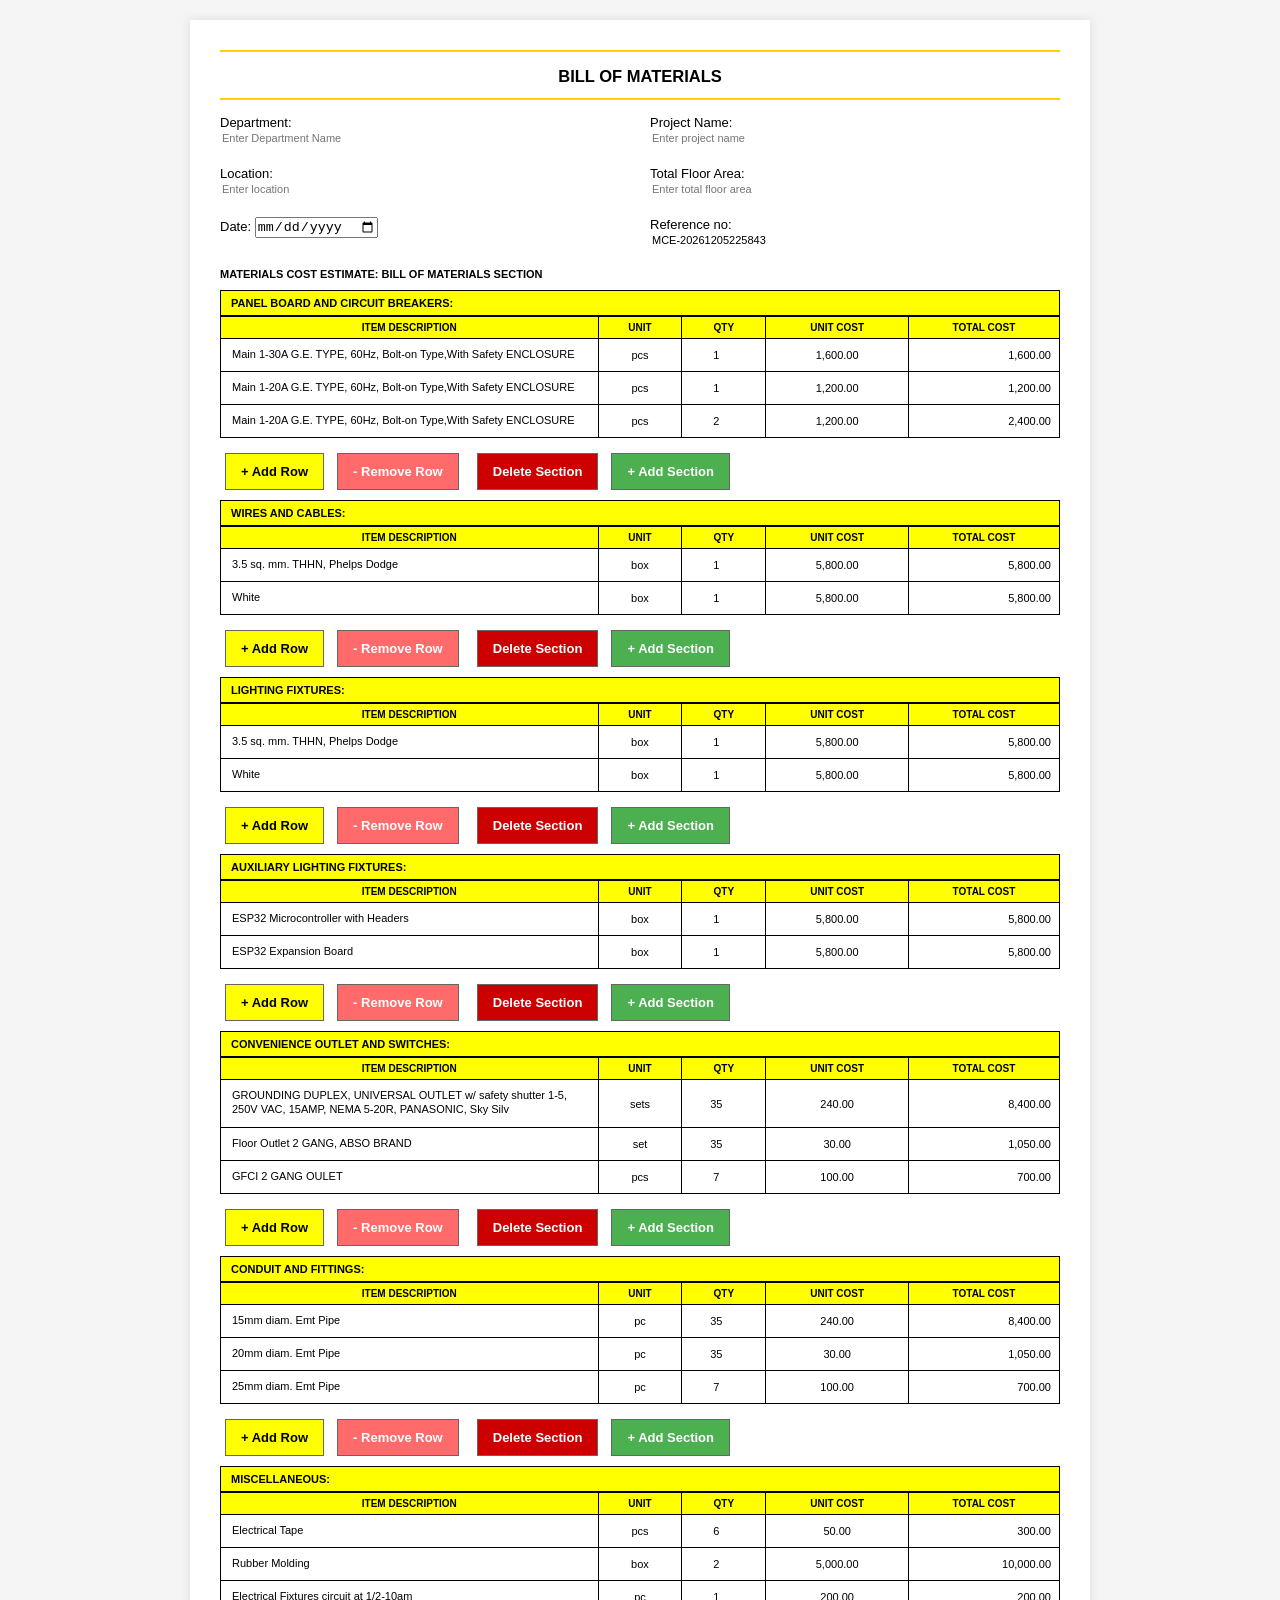
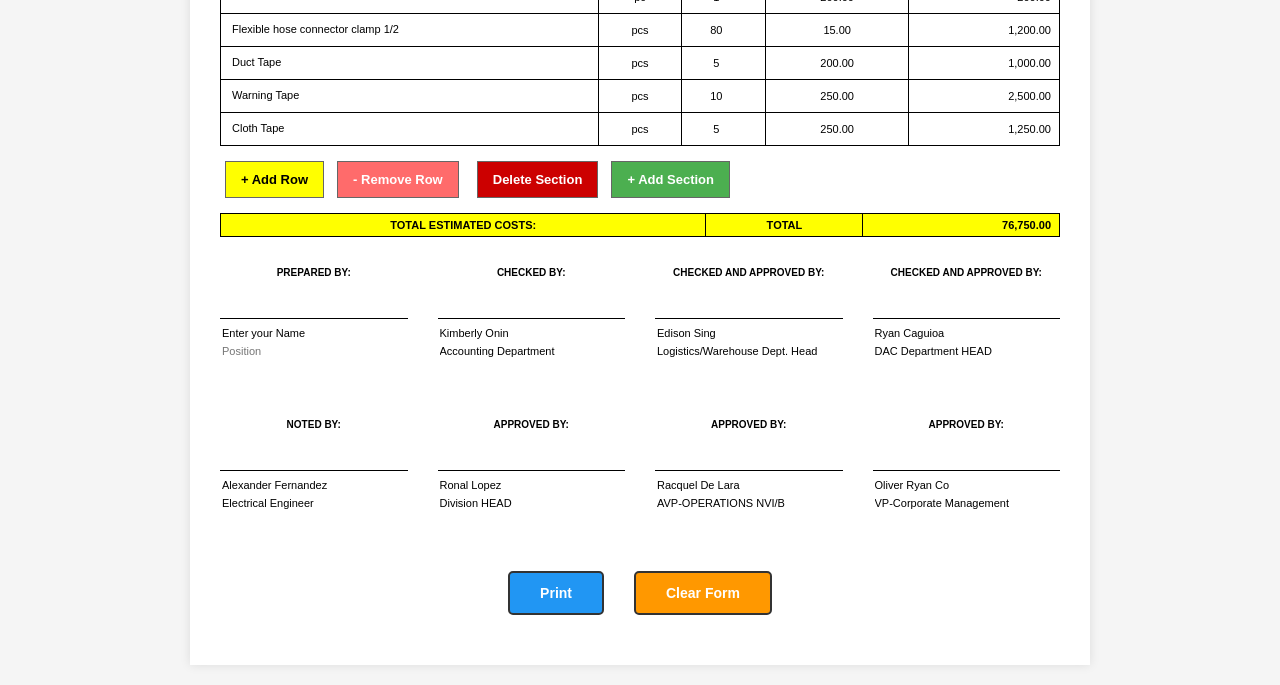
==== commit 515432ed: "Auxiliary Lighting Fixture section added" ====
--- a/index.html
+++ b/index.html
@@ -486,6 +486,7 @@
                     <div class="section-dropdown-item" onclick="addSectionByType('panelSection', 'panel')">PANEL BOARD AND CIRCUIT BREAKERS</div>
                     <div class="section-dropdown-item" onclick="addSectionByType('panelSection', 'wires')">WIRES AND CABLES</div>
                     <div class="section-dropdown-item" onclick="addSectionByType('panelSection', 'lighting')">LIGHTING FIXTURES</div>
+                    <div class="section-dropdown-item" onclick="addSectionByType('panelSection', 'auxlighting')">AUXILIARY LIGHTING FIXTURES</div>
                     <div class="section-dropdown-item" onclick="addSectionByType('panelSection', 'outlets')">CONVENIENCE OUTLET AND SWITCHES</div>
                     <div class="section-dropdown-item" onclick="addSectionByType('panelSection', 'conduit')">CONDUIT AND FITTINGS</div>
                     <div class="section-dropdown-item" onclick="addSectionByType('panelSection', 'misc')">MISCELLANEOUS</div>
@@ -534,6 +535,7 @@
                     <div class="section-dropdown-item" onclick="addSectionByType('wiresSection', 'panel')">PANEL BOARD AND CIRCUIT BREAKERS</div>
                     <div class="section-dropdown-item" onclick="addSectionByType('wiresSection', 'wires')">WIRES AND CABLES</div>
                     <div class="section-dropdown-item" onclick="addSectionByType('wiresSection', 'lighting')">LIGHTING FIXTURES</div>
+                    <div class="section-dropdown-item" onclick="addSectionByType('wiresSection', 'auxlighting')">AUXILIARY LIGHTING FIXTURES</div>
                     <div class="section-dropdown-item" onclick="addSectionByType('wiresSection', 'outlets')">CONVENIENCE OUTLET AND SWITCHES</div>
                     <div class="section-dropdown-item" onclick="addSectionByType('wiresSection', 'conduit')">CONDUIT AND FITTINGS</div>
                     <div class="section-dropdown-item" onclick="addSectionByType('wiresSection', 'misc')">MISCELLANEOUS</div>
@@ -582,6 +584,7 @@
                     <div class="section-dropdown-item" onclick="addSectionByType('lightingSection', 'panel')">PANEL BOARD AND CIRCUIT BREAKERS</div>
                     <div class="section-dropdown-item" onclick="addSectionByType('lightingSection', 'wires')">WIRES AND CABLES</div>
                     <div class="section-dropdown-item" onclick="addSectionByType('lightingSection', 'lighting')">LIGHTING FIXTURES</div>
+                    <div class="section-dropdown-item" onclick="addSectionByType('lightingSection', 'auxlighting')">AUXILIARY LIGHTING FIXTURES</div>
                     <div class="section-dropdown-item" onclick="addSectionByType('lightingSection', 'outlets')">CONVENIENCE OUTLET AND SWITCHES</div>
                     <div class="section-dropdown-item" onclick="addSectionByType('lightingSection', 'conduit')">CONDUIT AND FITTINGS</div>
                     <div class="section-dropdown-item" onclick="addSectionByType('lightingSection', 'misc')">MISCELLANEOUS</div>
@@ -589,7 +592,54 @@
             </span>
         </div>
         </div>
-
+    <!-- AuxiliaryLighting Fixtures -->
+        <div id="auxlightingSection" class="bom-section">
+        <div class="section-title">AUXILIARY LIGHTING FIXTURES:</div>
+        <table id="auxlightingFixturesTable">
+            <thead>
+                <tr>
+                    <th style="width: 45%;">ITEM DESCRIPTION</th>
+                    <th style="width: 10%;">UNIT</th>
+                    <th style="width: 10%;">QTY</th>
+                    <th style="width: 17%;">UNIT COST</th>
+                    <th style="width: 18%;">TOTAL COST</th>
+                </tr>
+            </thead>
+            <tbody>
+                <tr>
+                    <td><textarea class="description-input" data-section="auxlightingFixtures" rows="1">ESP32 Microcontroller with Headers</textarea></td>
+                    <td><input type="text" class="unit-input" value="box"></td>
+                    <td><input type="number" class="qty-input" value="1"></td>
+                    <td><input type="text" class="unit-cost-input" value="5,800.00"></td>
+                    <td class="text-right total-cost">5,800.00</td>
+                </tr>
+                <tr>
+                    <td><textarea class="description-input" data-section="auxlightingFixtures" rows="1">ESP32 Expansion Board</textarea></td>
+                    <td><input type="text" class="unit-input" value="box"></td>
+                    <td><input type="number" class="qty-input" value="1"></td>
+                    <td><input type="text" class="unit-cost-input" value="5,800.00"></td>
+                    <td class="text-right total-cost">5,800.00</td>
+                </tr>
+            </tbody>
+        </table>
+        <div>
+            <button class="add-row-btn" onclick="addRow('auxlightingFixturesTable')">+ Add Row</button>
+            <button class="remove-row-btn" onclick="removeLastRow('auxlightingFixturesTable')">- Remove Row</button>
+            <button class="delete-section-btn" onclick="deleteSection('auxlightingSection')">Delete Section</button>
+            <span class="section-btn-container">
+                <button class="add-section-btn" onclick="toggleSectionDropdown(this)">+ Add Section</button>
+                <div class="section-dropdown">
+                    <div class="section-dropdown-item" onclick="addSectionByType('auxlightingSection', 'panel')">PANEL BOARD AND CIRCUIT BREAKERS</div>
+                    <div class="section-dropdown-item" onclick="addSectionByType('auxlightingSection', 'wires')">WIRES AND CABLES</div>
+                    <div class="section-dropdown-item" onclick="addSectionByType('auxlightingSection', 'lighting')">LIGHTING FIXTURES</div>
+                    <div class="section-dropdown-item" onclick="addSectionByType('auxlightingSection', 'auxlighting')">AUXILIARY LIGHTING FIXTURES</div>
+                    <div class="section-dropdown-item" onclick="addSectionByType('auxlightingSection', 'outlets')">CONVENIENCE OUTLET AND SWITCHES</div>
+                    <div class="section-dropdown-item" onclick="addSectionByType('auxlightingSection', 'conduit')">CONDUIT AND FITTINGS</div>
+                    <div class="section-dropdown-item" onclick="addSectionByType('auxlightingSection', 'misc')">MISCELLANEOUS</div>
+                </div>
+            </span>
+        </div>
+        </div>
         <!-- Convenience Outlet and Switches -->
         <div id="outletsSection" class="bom-section">
         <div class="section-title">CONVENIENCE OUTLET AND SWITCHES:</div>
@@ -612,14 +662,14 @@
                     <td class="text-right total-cost">8,400.00</td>
                 </tr>
                 <tr>
-                    <td><textarea class="description-input" data-section="outlets" rows="1">Utility Box</textarea></td>
+                    <td><textarea class="description-input" data-section="outlets" rows="1">Floor Outlet 2 GANG, ABSO BRAND</textarea></td>
                     <td><input type="text" class="unit-input" value="set"></td>
                     <td><input type="number" class="qty-input" value="35"></td>
                     <td><input type="text" class="unit-cost-input" value="30.00"></td>
                     <td class="text-right total-cost">1,050.00</td>
                 </tr>
                 <tr>
-                    <td><textarea class="description-input" data-section="outlets" rows="1">Junction Box</textarea></td>
+                    <td><textarea class="description-input" data-section="outlets" rows="1">GFCI 2 GANG OULET</textarea></td>
                     <td><input type="text" class="unit-input" value="pcs"></td>
                     <td><input type="number" class="qty-input" value="7"></td>
                     <td><input type="text" class="unit-cost-input" value="100.00"></td>
@@ -637,6 +687,7 @@
                     <div class="section-dropdown-item" onclick="addSectionByType('outletsSection', 'panel')">PANEL BOARD AND CIRCUIT BREAKERS</div>
                     <div class="section-dropdown-item" onclick="addSectionByType('outletsSection', 'wires')">WIRES AND CABLES</div>
                     <div class="section-dropdown-item" onclick="addSectionByType('outletsSection', 'lighting')">LIGHTING FIXTURES</div>
+                    <div class="section-dropdown-item" onclick="addSectionByType('outletsSection', 'auxlighting')">AUXILIARY LIGHTING FIXTURES</div>
                     <div class="section-dropdown-item" onclick="addSectionByType('outletsSection', 'outlets')">CONVENIENCE OUTLET AND SWITCHES</div>
                     <div class="section-dropdown-item" onclick="addSectionByType('outletsSection', 'conduit')">CONDUIT AND FITTINGS</div>
                     <div class="section-dropdown-item" onclick="addSectionByType('outletsSection', 'misc')">MISCELLANEOUS</div>
@@ -692,6 +743,7 @@
                     <div class="section-dropdown-item" onclick="addSectionByType('conduitSection', 'panel')">PANEL BOARD AND CIRCUIT BREAKERS</div>
                     <div class="section-dropdown-item" onclick="addSectionByType('conduitSection', 'wires')">WIRES AND CABLES</div>
                     <div class="section-dropdown-item" onclick="addSectionByType('conduitSection', 'lighting')">LIGHTING FIXTURES</div>
+                    <div class="section-dropdown-item" onclick="addSectionByType('conduitSection', 'auxlighting')">AUXILIARY LIGHTING FIXTURES</div>
                     <div class="section-dropdown-item" onclick="addSectionByType('conduitSection', 'outlets')">CONVENIENCE OUTLET AND SWITCHES</div>
                     <div class="section-dropdown-item" onclick="addSectionByType('conduitSection', 'conduit')">CONDUIT AND FITTINGS</div>
                     <div class="section-dropdown-item" onclick="addSectionByType('conduitSection', 'misc')">MISCELLANEOUS</div>
@@ -775,6 +827,7 @@
                     <div class="section-dropdown-item" onclick="addSectionByType('miscSection', 'panel')">PANEL BOARD AND CIRCUIT BREAKERS</div>
                     <div class="section-dropdown-item" onclick="addSectionByType('miscSection', 'wires')">WIRES AND CABLES</div>
                     <div class="section-dropdown-item" onclick="addSectionByType('miscSection', 'lighting')">LIGHTING FIXTURES</div>
+                    <div class="section-dropdown-item" onclick="addSectionByType('miscSection', 'auxlighting')">AUXILIARY LIGHTING FIXTURES</div>
                     <div class="section-dropdown-item" onclick="addSectionByType('miscSection', 'outlets')">CONVENIENCE OUTLET AND SWITCHES</div>
                     <div class="section-dropdown-item" onclick="addSectionByType('miscSection', 'conduit')">CONDUIT AND FITTINGS</div>
                     <div class="section-dropdown-item" onclick="addSectionByType('miscSection', 'misc')">MISCELLANEOUS</div>
@@ -798,7 +851,7 @@
                 <div class="signature-block">
                     <div class="signature-label">PREPARED BY:</div>
                     <div class="signature-line"></div>
-                    <div class="signature-name"><input type="text" name="prepared_name" value="Danilo Pascua" /></div>
+                    <div class="signature-name"><input type="text" name="prepared_name" value="Enter your Name" /></div>
                     <div class="signature-title"><input type="text" name="prepared_position" placeholder="Position" /></div>
                 </div>
                 <div class="signature-block">
@@ -827,13 +880,13 @@
                     <div class="signature-label">NOTED BY:</div>
                     <div class="signature-line"></div>
                     <div class="signature-name"><input type="text" name="noted_name" value="Alexander Fernandez" /></div>
-                    <div class="signature-title"><input type="text" name="noted_position" value="Elerctrical Engineer" /></div>
+                    <div class="signature-title"><input type="text" name="noted_position" value="Electrical Engineer" /></div>
                 </div>
                 <div class="signature-block">
                     <div class="signature-label">APPROVED BY:</div>
                     <div class="signature-line"></div>
                     <div class="signature-name"><input type="text" name="approved2_name" value="Ronal Lopez" /></div>
-                    <div class="signature-title"><input type="text" name="approved2_position" value="Devision HEAD" /></div>
+                    <div class="signature-title"><input type="text" name="approved2_position" value="Division HEAD" /></div>
                 </div>
             </div>
             <div class="signature-row">
@@ -1108,9 +1161,73 @@
                 'LED PANEL LIGHT 12W, 4000K, 900 LUMENS, PANASONIC',
                 'LED PANEL LIGHT 18W, 5000K, 1400 LUMENS, PANASONIC',
                 'LED FLOODLIGHT 30W, 5000K, 2400 LUMENS, PANASONIC',
-                'LED STREETLIGHT 50W, 5000K, 4000 LUMENS, PANASONIC'
+                'LED STREETLIGHT 50W, 5000K, 4000 LUMENS, PANASONIC',
+                'WT8A Led Fluorescent tube, Warm white, 16W, 1800lm',
+                'WT8A Led Fluorescent tube, Cool white, 16W, 1800lm',
+                'WT8A Led Fluorescent tube, Warm White, 8W, 900lm',
+                'WT8A Led Fluorescent tube, Daylight white, 8W, 900lm',
+                'GE UNO RECESSED DOWNLIGTH; UNOORR8D3CCT14W-BL; CCT:3000K/4000K/5000K; 14W; 1250 LUMENS -Warm White',
+                'GE UNO RECESSED DOWNLIGTH; UNOORR8D3CCT18W-BL; CCT:3000K/4000K/5000K; 18W; 1600 LUMENS -Warm White',
+                'GE UNO RECESSED DOWNLIGTH; UNOORR8D3CCT24W-BL; CCT:3000K/4000K/5000K; 24W; 2100 LUMENS -Warm White',
+                'SMD LED STRIPS 5050 Warm White, 220V 14.4W/METER, Eurolux Brand',
+                'SMD LED STRIPS 5050 Cool White, 220V 14.4W/METER, Eurolux Brand',
+                'SMD LED STRIPS 5050 Daylight, 220V 14.4W/METER, Eurolux Brand',
+                'SMD LED STRIPS 5050 Blue Light, 220V 14.4W/METER, Eurolux Brand',
+                'SMD LED STRIPS 5050 Red Light, 220V 14.4W/METER, Eurolux Brand',
+                'SMD LED STRIPS 5050 Green Light, 220V 14.4W/METER, Eurolux Brand',
+                'SMD LED 5050 End Cap (2 pcs), Eurolux Brand',
+                'SMD LED 5050 Connector (2pin), Eurolux Brand',
+                'SMD LED Connector Tube',
+                'SMD LED Power Cable (1.5m), Eurolux Brand',
+                '24" X 48" T8 Aluminum Louver Recessed Type w/ 2 x T8 Holder',
+                '24" X 48" T8 Aluminum Louver Surface Type w/ 2 x T8 Holder',
+                '12" X 48" T8 Aluminum Louver Recessed Type w/ 2 x T8 Holder',
+                '12" X 48" T8 Aluminum Louver Surface Type w/ 2 x T8 Holder'
+            ],
+            auxlightingFixtures: [
+                'SMD LED STRIPS WS2815 ADDRESSABLE RGB, 12V 100LEDS/METER',
+                'SMD LED STRIPS WS2815 ADDRESSABLE RGBW, 12V 100LEDS/METER',
+                '15mm x 20mm LED Aluminum Channel with White diffuser Cover, 1,5 meter',
+                'Control Box 60cm x 40cm x 20cm (For power supply and controller)',
+                'Arduino Nano ESP32S3 Micro Controller with Header',
+                'Arduino Nano ESP32S3 Micro Controller without Header',
+                'Arduino Nano ESP32S3 Expansion Board',
+                'Power Supply 220AC/12VDC (400watts)',
+                'Terminal Block for 1.25sq. mm wire (1n13bk)- DIN Rail Mount',
+                'DIN Rail (slotted type) 1 meter',
+                'Control Relay, 220VAC COIL, TeSysk-Model,(2NC/2NO), SCHNEIDER Brand',
+                'ANLY TIMER With socket Din Rail Mount, 220VAC, ON DELAY, 0.1s to 100 hours',
+                'Cable Spiral Wrap 8mm',
+                '16 mm diameter Push Button switch (NO) -Illuminated-Green',
+                '16 mm diameter Push Button switch (NC) -Illuminated-Red',
+                '16 mm diameter Pilot Light -Green',
+                '16 mm diameter Pilot Light -Red',  
+                'Blind Revit (1/8" x 1/2")',
+                '1.25 sq. mm TF Wire',
+                '#18 AWG Str. cu. TF Wire -Red',
+                '#18 AWG Str. cu. TF Wire -Black',
+                '#18 AWG Str. cu. TF Wire -White',
+                '#18 AWG Str. cu. TF Wire -Green',
+                '#18 AWG Str. cu. TF Wire -Blue',
+                'Shrinkable Tube 3/16" (4.8mm) - Black',
+                'Shrinkable Tube 1/8" (3.2mm) - Black',
+                'Heat Gun - 1500W',
+                'Soldering Iron - 60W',
+                'Solder Wire - 60/40 Rosin Core - 1/16" (1.6mm) - 1lb',
+                'Flux Paste - 50g',
+                'Desoldering Braid - 2.5mm x 1.5m'
             ],
             outlets: [
+                'GROUNDING UNIVERSAL OUTLET (WEG1181K)  w/ safety shutter 16A, 250V, WIDE SERIES, WITH PLATE AND COVER (WEG 68029W-1) PANASONIC Brand',
+                'GROUNDING UNIVERSAL OUTLET (WEG1181K)  w/ safety shutter 16A, 250V, WIDE SERIES, WITH PLATE AND COVER (WEG 68029W-1) PANASONIC Brand',
+                'GROUNDING UNIVERSAL OUTLET 16A, 250V, (WEG 15829), PANASONIC Brand',
+                '2-Gang GFCI Safety Outlet Ground Fault in Ivory Plate 20A (Designer Series) - DGFCI-201-PK, PANASONIC Brand',
+                '1 GANG 1-DEVICE ,1 WAY SWITCH (WEG 5151 - 51K) WITH PLATE AND COVER (WEG6801W-1) PANASONIC Brand',
+                '1 GANG 2-DEVICE ,1 WAY SWITCH (WEG 5151 - 51K) WITH PLATE AND COVER (WEG6802W-1) PANASONIC Brand',
+                '1 GANG 3-DEVICE ,1 WAY SWITCH (WEG 5151 - 51K) WITH PLATE AND COVER (WEG6803W-1) PANASONIC Brand',
+                '1 GANG 1-DEVICE ,LAN OUTLET CAT6/CAT5 (WEG24886) WITH PLATE AND COVER (WEG2488601W-1) PANASONIC Brand',
+                '1 GANG 2-DEVICE ,LAN OUTLET CAT6/CAT5 (WEG24886) WITH PLATE AND COVER (WEG2488602W-1) PANASONIC Brand',
+                '1 GANG 3-DEVICE ,LAN OUTLET CAT6/CAT5 (WEG24886) WITH PLATE AND COVER (WEG2488603W-1) PANASONIC Brand',
                 'GROUNDING DUPLEX UNIVERSAL OUTLET w/ safety shutter, 250V VAC, 15AMP, PANASONIC BRAND',
                 'GROUNDING DUPLEX UNIVERSAL OUTLET w/ safety shutter 16A, 250V, WIDE SERIES, (WEG 15829) PANASONIC Brand',
                 'GROUNDING DUPLEX UNIVERSAL OUTLET w/ safety shutter, 250V VAC, 20AMP, PANASONIC BRAND',
@@ -1187,19 +1304,83 @@
 
 
             misc: [
+                'CAT6 UTP CABLE BELDEN BRAND-SHIELDED, 300 METERS/BOX',
+                'SMOKE DETECTOR, PHOTOELECTRIC TYPE, PANASONIC BRAND',
+                'HEAT DETECTOR, RATE OF RISE TYPE, PANASONIC BRAND',
+                'MANUAL PULL STATION, PANASONIC BRAND',
+                'FIRE ALARM SOUNDERS, PANASONIC BRAND',
+                'SMOKE DETECTOR - NOTIFIER BRAND',
+                'HEAT DETECTOR - NOTIFIER BRAND',
+                'MANUAL PULL STATION - NOTIFIER BRAND',
+                'FIRE ALARM SOUNDERS - NOTIFIER BRAND',
+                '1.25 SQ. MM TF Wire - Red',
+                '1.25 SQ. MM TF Wire - Black',
+                '24-hr TIMER SWITCH, PANASONIC BRAND',
+                'PHOTO CELL SWITCH, PANASONIC BRAND',
+                'Angle Bar 1 1/2" x 1 1/2" x 3/16" x 6m',
+                'Flat Bar 1/4" x 2" x 6m',
+                'Flat Bar 1/8" x 2" x 6m',
+                'Fullthread round Bar Bolt 3/8" with nut and washer',
+                'Anchor Bolt 3/8" x 6" with nut and washer',
+                'Anchor grip 3/8"',
+                'nut and washer 3/8"',
+                'Hex Bolt 3/8" with nut and washer',
+                'Plastic tox screw with screw #8',
+                'Terminal Lugs cu. 5.5 sq. mm.',
+                'Terminal Lugs cu. 8.0 sq. mm.',
+                'Terminal Lugs cu. 14.0 sq. mm.',
+                'Terminal Lugs cu. 22.0 sq. mm.',
+                'Terminal Lugs cu. 30.0 sq. mm.',
+                'Terminal Lugs cu. 38.0 sq. mm.',
+                'Terminal Lugs cu. 50.0 sq. mm.',
+                'Solderless cu. Connector 5.5 sq. mm.',
+                'Solderless cu. Connector 8.0 sq. mm.',
+                'Solderless cu. Connector 14.0 sq. mm.',
+                'Solderless cu. Connector 22.0 sq. mm.',
+                'Solderless cu. Connector 30.0 sq. mm.',
+                'Solderless cu. Connector 38.0 sq. mm.',
+                'Solderless cu. Connector 50.0 sq. mm.',
+                'Dymo Tagger Label Tape 3/8" - Black',
+                'Dymo Tagger',
+                'Rubber Tape - NITTO',
+                'Mica Tube 3/8" diameter',
+                'Mica Tube 1/2" diameter',
+                'Flexible metallic conduit 3/8"',
+                'Flexible metallic conduit 1/2"',
+                'Flexible Metallic connector 3/8"',
+                'Flexible Metallic connector 1/2"',
+                'Island or Turco - Rust Converter',
+                'G.I. Utility box #16(2"x4")',
+                'G.I. Utility box #16(2"x4") with cover',
+                'Junction Box with cover - hexagon',
+                'Junction Box with cover - square',
+                'Junction Box with cover - rectangular',
+                'G.I. Square Box #16 with cover',
+                'C-Purlins 2" x 4" x 20ft x 1.2mm',
+                'C-Purlins 2" x 6" x 20ft x 1.2mm',
+                'G.I. Wire #16',
+                'Electrical Tape - Big Roll - Armak Brand',
+                'Baby Roller 4" -HI TECH BRAND',
+                'Lacquer Thinner - KINGS BRAND',
+                'Epoxy Prime -Gray - Illinois Brand',
+                'Hardiflex 9mm x 4ft x 8ft',
+                'Hardiflex 12mm x 4ft x 8ft',
+                'Cable Tie 4" - Black',
+                'Cable Tie 8" - Black',
+                'Drill Bit for Metal 1/8"',
+                'Cutting disk 4"',
+                'PORTLAND Cement',
+                'Fine Sand (Cement Sand)',
+                'Fine White Sand (Plaster Sand)',
+                'Metal Black Screw 1" Pointed',
+                'Pull Box 12" x 12" x 5"',
+                'Wire Gutter 25cm x 30cm x 330cm',
+                'Cable Clamp 3/8" (Metallic)',
                 'Electrical Tape',
                 'Rubber Molding',
                 'Duct Tape',
                 'Warning Tape',
                 'Cloth Tape',
-                'Flexible Metallic conduit 3/8"',
-                'Flexible Metallic conduit 1/2"',
-                'Flexible Metallic connector 3/8"',
-                'Flexible Metallic connector 1/2"',
-                'Electrical Fixtures',
-                'Cable Ties',
-                'Conduit Pipe 1/2"',
-                'Conduit Pipe 3/4"'
             ]
         };
 
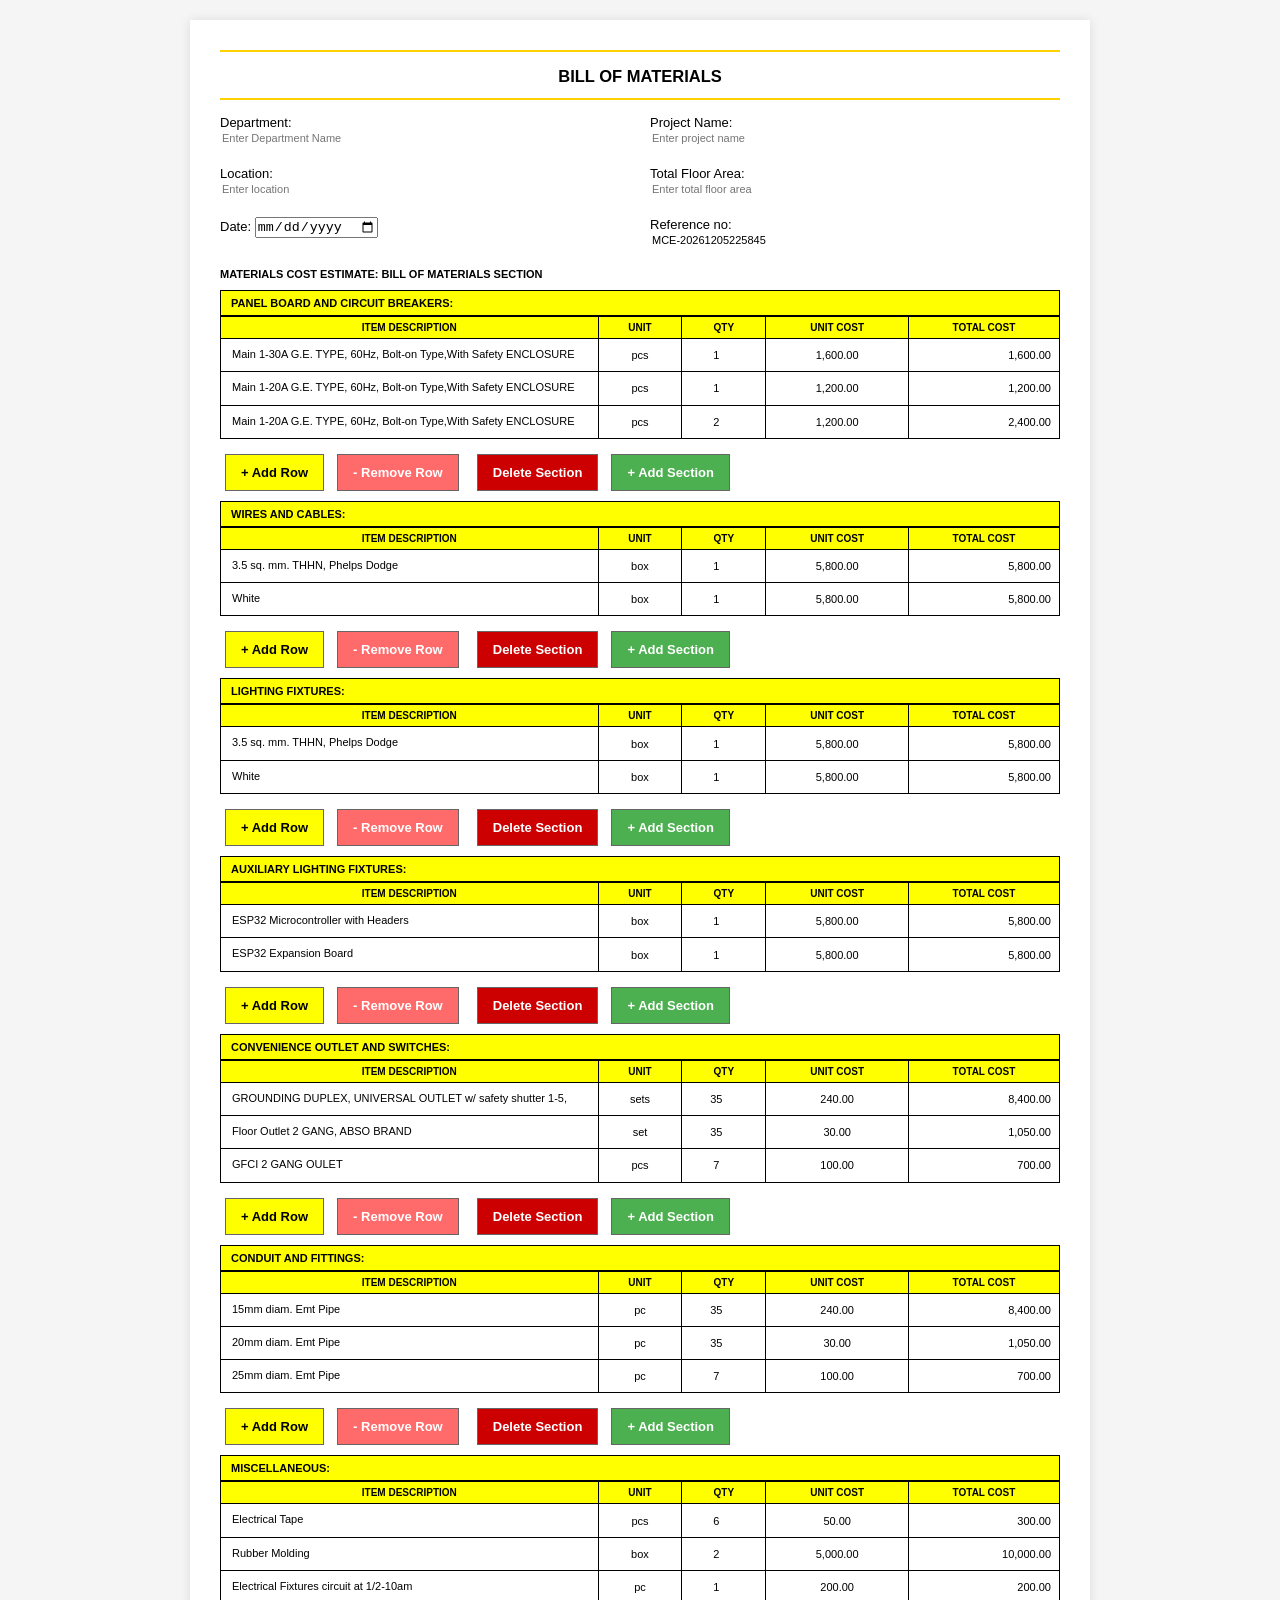
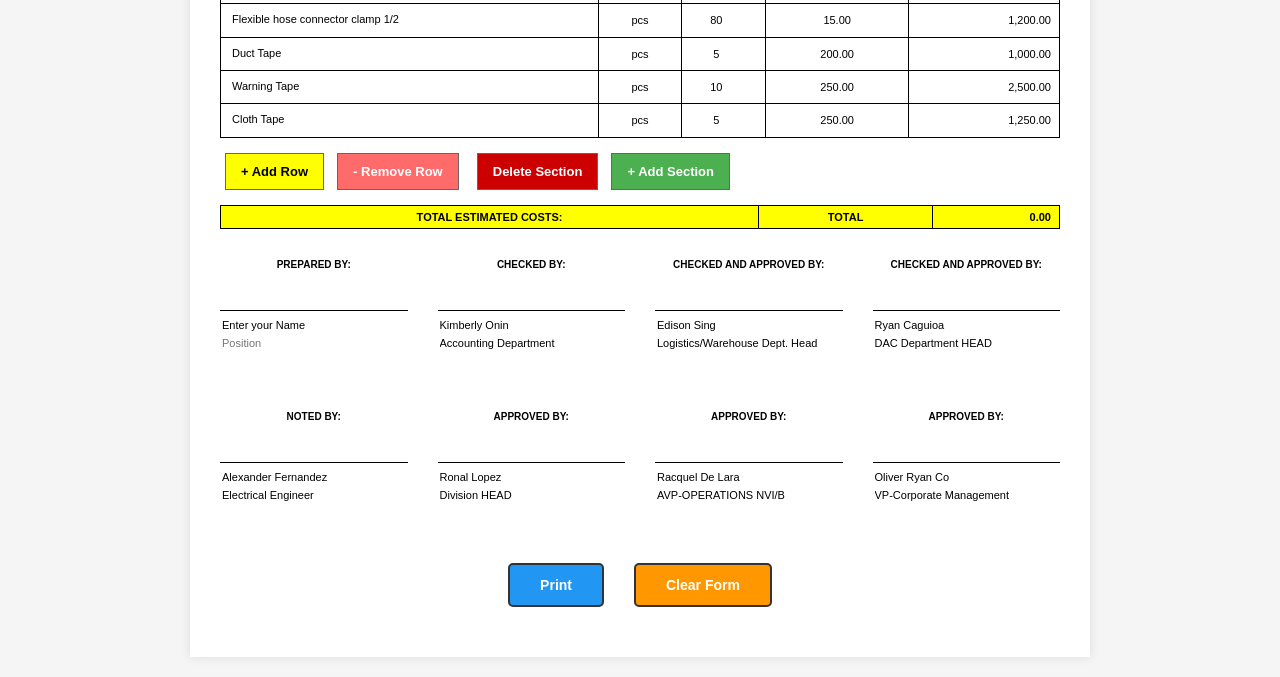
==== commit 0fc31cac: "Add units drop down menu" ====
--- a/index.html
+++ b/index.html
@@ -1450,7 +1450,7 @@
         });
 
         // Unit options for dropdown
-        const unitOptions = ['pcs', 'pc', 'set', 'sets', 'gal', 'roll', 'assy', 'kgs', 'liter', 'box'];
+        const unitOptions = ['pcs', 'pc', 'set', 'sets', 'gal', 'roll', 'assy', 'kgs', 'liter', 'box','mts','sht',];
 
         // Function to show unit dropdown
         function showUnitDropdown(input) {
@@ -1555,6 +1555,7 @@
             if (tableId === 'panelTable') return 'panel';
             if (tableId === 'wiresTable') return 'wires';
             if (tableId === 'lightingFixturesTable') return 'lightingFixtures';
+            if (tableId ===  'auxlightingFixtureTable') return 'auxlightingFixture;
             if (tableId === 'outletsTable') return 'outlets';
             if (tableId === 'conduitTable') return 'conduit';
             if (tableId === 'miscTable') return 'misc';
@@ -1654,6 +1655,12 @@
                 title: 'LIGHTING FIXTURES:',
                 dataSection: 'lightingFixtures'
             },
+            auxlighting: {
+                id: 'auxlightingSection',
+                tableId: 'auxlightingFixturesTable',
+                title: 'AUXILIARY LIGHTING FIXTURES:',
+                dataSection: 'auxlightingFixtures'
+            },
             outlets: {
                 id: 'outletsSection',
                 tableId: 'outletsTable',
@@ -1768,6 +1775,7 @@
                     <div class="section-dropdown-item" onclick="addSectionByType('${newId}', 'panel')">PANEL BOARD AND CIRCUIT BREAKERS</div>
                     <div class="section-dropdown-item" onclick="addSectionByType('${newId}', 'wires')">WIRES AND CABLES</div>
                     <div class="section-dropdown-item" onclick="addSectionByType('${newId}', 'lighting')">LIGHTING FIXTURES</div>
+                    <div class="section-dropdown-item" onclick="addSectionByType('${newId}', 'auxlighting')">AUXILIARY LIGHTING FIXTURES</div>
                     <div class="section-dropdown-item" onclick="addSectionByType('${newId}', 'outlets')">CONVENIENCE OUTLET AND SWITCHES</div>
                     <div class="section-dropdown-item" onclick="addSectionByType('${newId}', 'conduit')">CONDUIT AND FITTINGS</div>
                     <div class="section-dropdown-item" onclick="addSectionByType('${newId}', 'misc')">MISCELLANEOUS</div>
@@ -1827,3 +1835,4 @@
     </script>
 </body>
 </html>
+
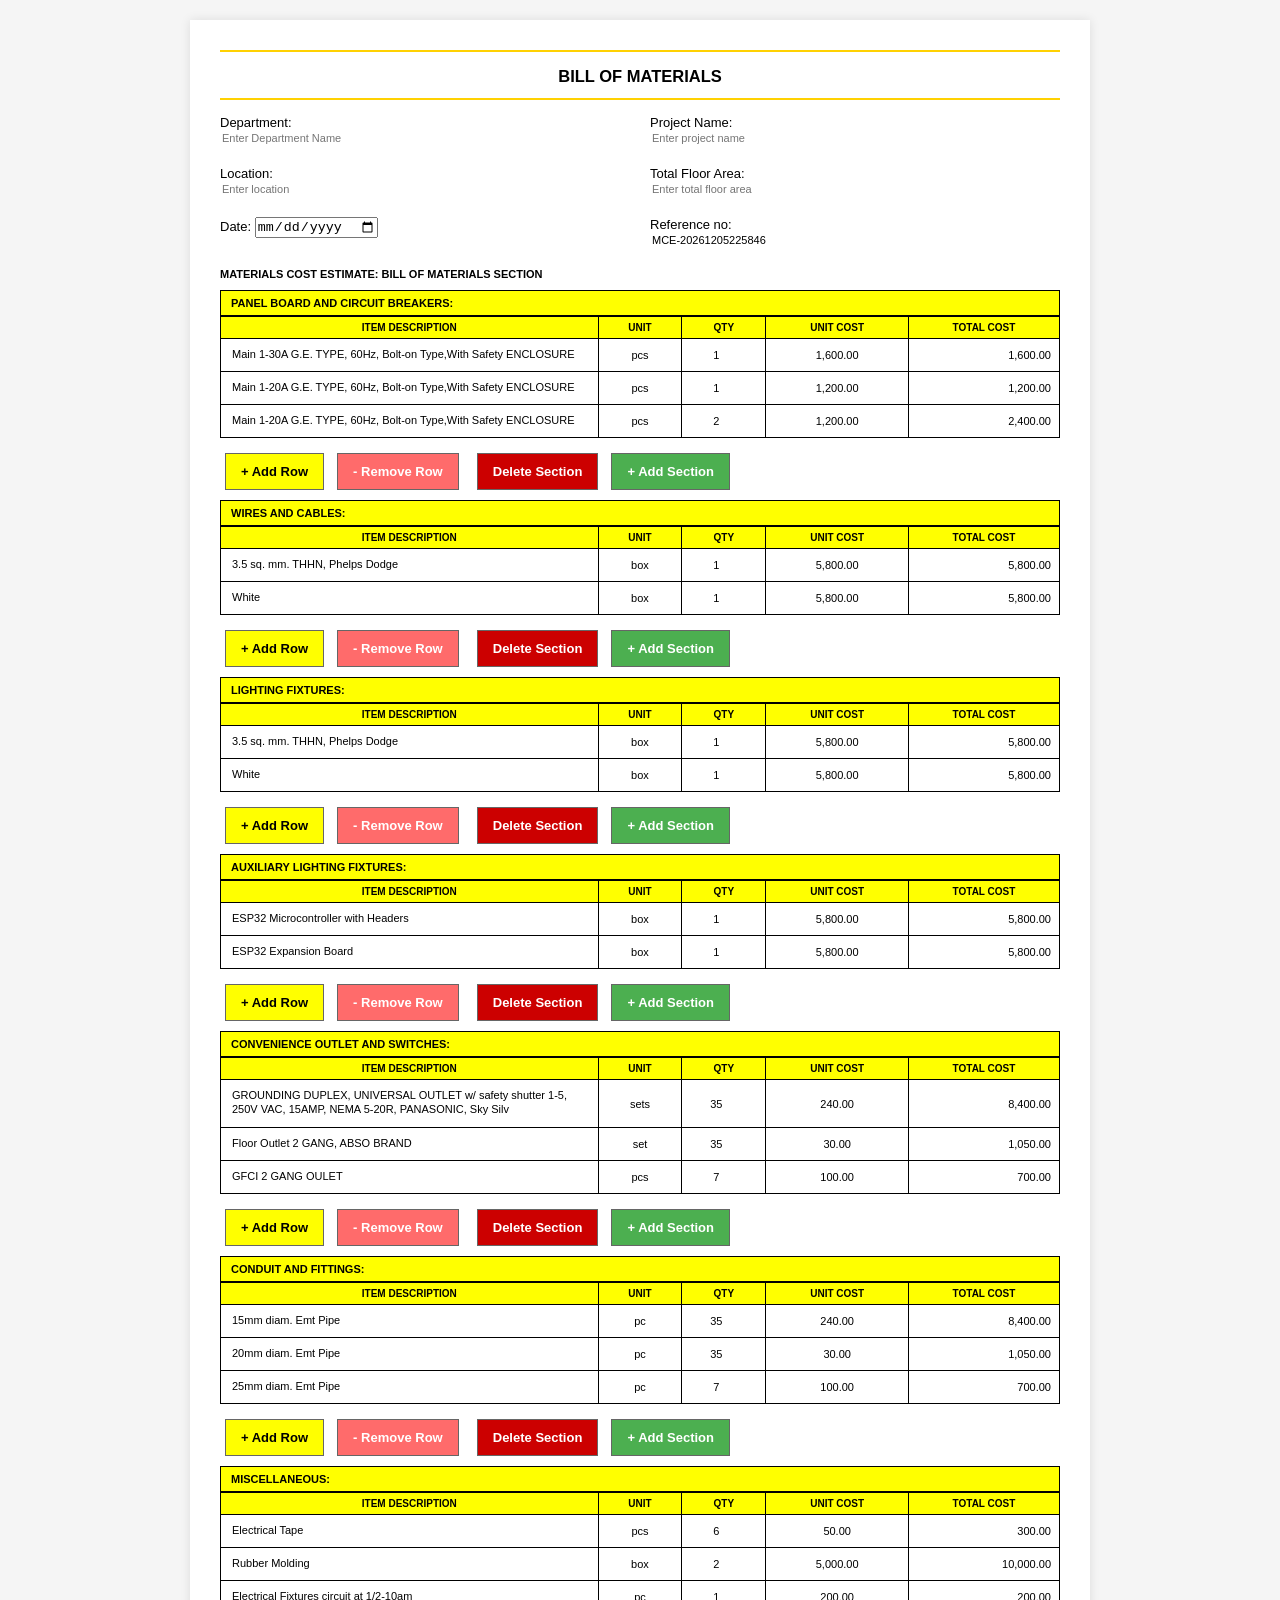
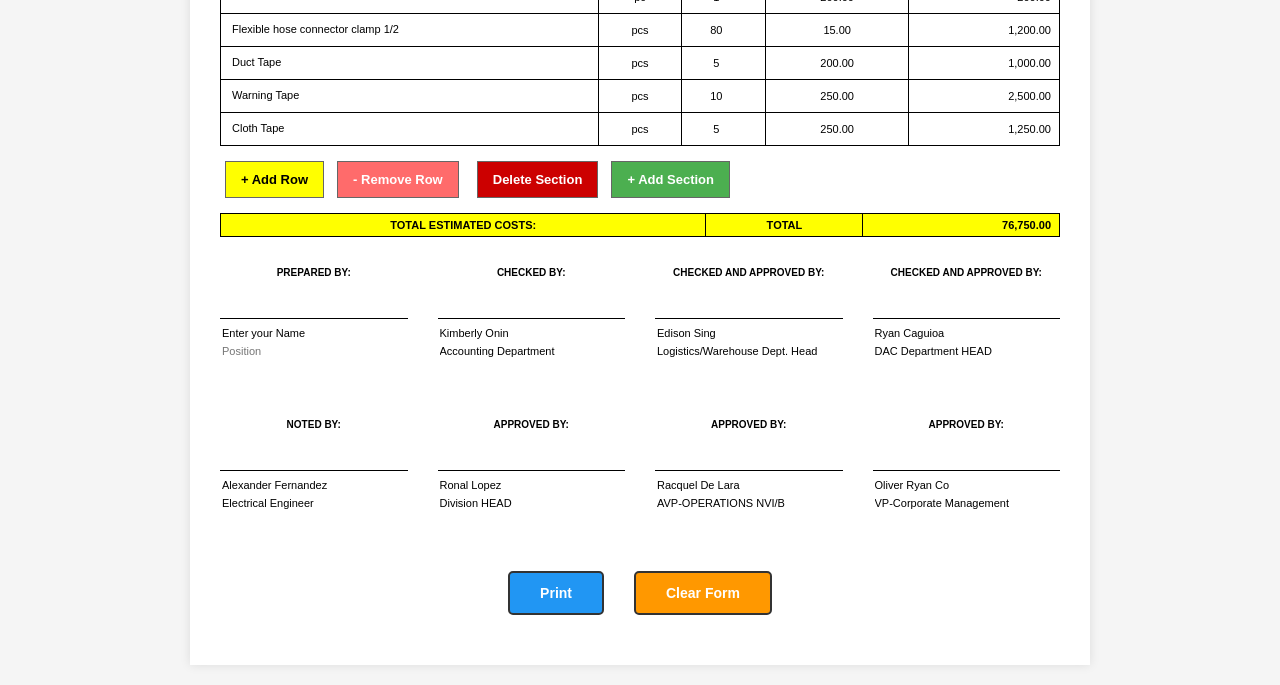
==== commit b2135696: "Auxiliary Lighting Fixture section added" ====
--- a/index.html
+++ b/index.html
@@ -1450,7 +1450,7 @@
         });
 
         // Unit options for dropdown
-        const unitOptions = ['pcs', 'pc', 'set', 'sets', 'gal', 'roll', 'assy', 'kgs', 'liter', 'box','mts','sht',];
+        const unitOptions = ['pcs', 'pc', 'set', 'sets', 'gal', 'roll', 'assy', 'kgs', 'liter', 'box'];
 
         // Function to show unit dropdown
         function showUnitDropdown(input) {
@@ -1555,7 +1555,7 @@
             if (tableId === 'panelTable') return 'panel';
             if (tableId === 'wiresTable') return 'wires';
             if (tableId === 'lightingFixturesTable') return 'lightingFixtures';
-            if (tableId ===  'auxlightingFixtureTable') return 'auxlightingFixture;
+            if (tableId === 'auxlightingFixturesTable') return 'auxlightingFixtures';
             if (tableId === 'outletsTable') return 'outlets';
             if (tableId === 'conduitTable') return 'conduit';
             if (tableId === 'miscTable') return 'misc';
@@ -1835,4 +1835,3 @@
     </script>
 </body>
 </html>
-
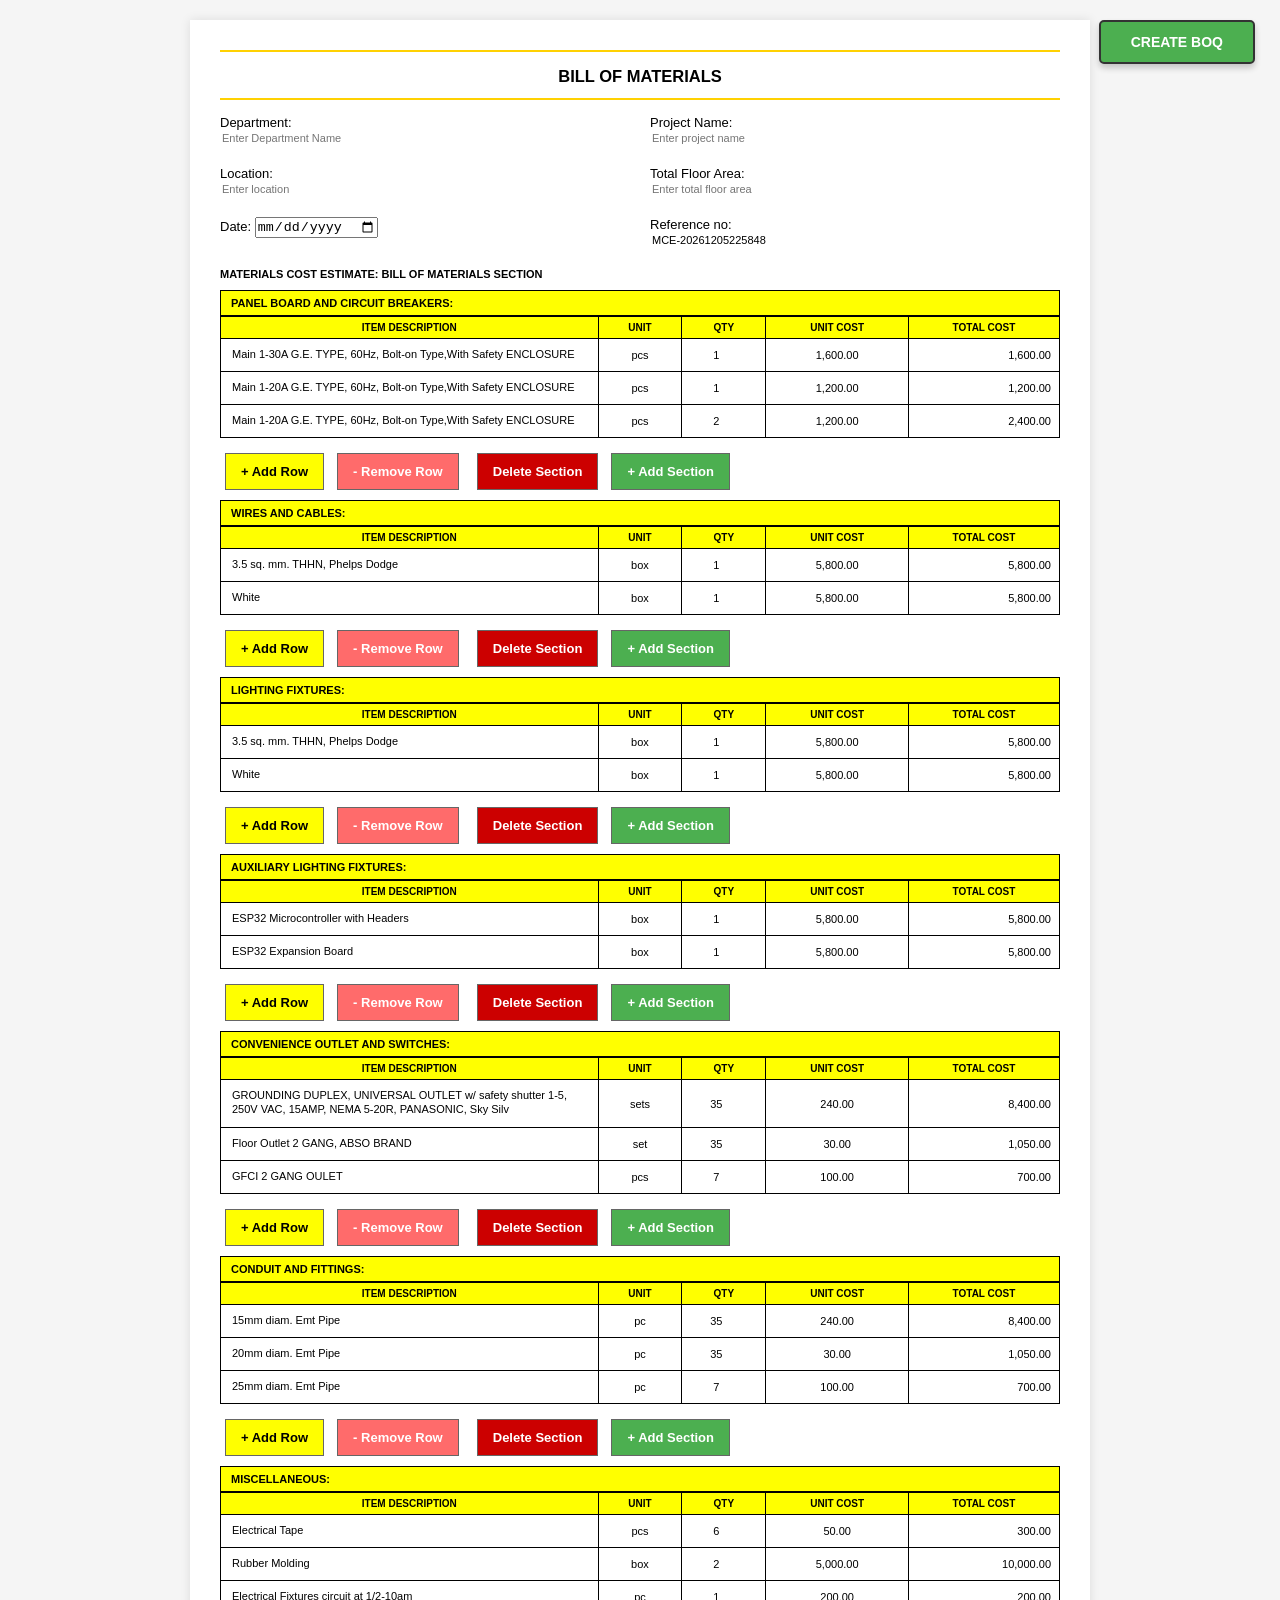
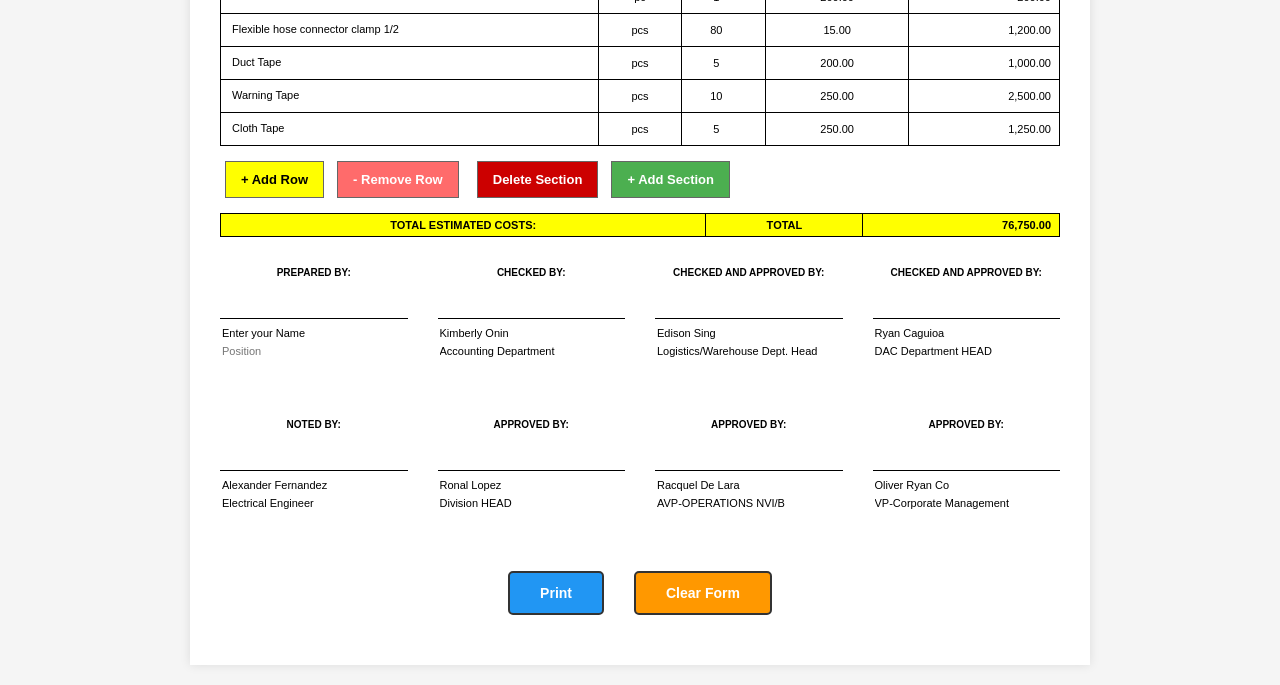
==== commit ae3c68ac: "add a 'CREATE BOQ' button" ====
--- a/index.html
+++ b/index.html
@@ -16,6 +16,27 @@
             background-color: #f5f5f5;
             padding: 20px;
             font-size: 11px;
+        }
+         .boq-btn {
+            background-color: #4CAF50;
+            color: white;
+            position: fixed;
+            top: 20px;
+            right: 20px;
+            z-index: 9999;
+            padding: 12px 24px;
+            font-size: 14px;
+            font-weight: bold;
+            border: none;
+            border-radius: 5px;
+            cursor: pointer;
+            box-shadow: 0 4px 6px rgba(0, 0, 0, 0.2);
+            transition: all 0.3s ease;
+        }
+
+        .boq-btn:hover {
+            background-color: #45a049;
+            box-shadow: 0 6px 8px rgba(0, 0, 0, 0.3);
         }
 
         .container {
@@ -910,6 +931,7 @@
         <div class="button-group">
             <button class="print-btn" onclick="window.print()">Print</button>
             <button class="clear-btn" onclick="clearForm()">Clear Form</button>
+            <button class="boq-btn" onclick="loadPage('bom_labor.html')">CREATE BOQ</button>
         </div>
     </div>
 
@@ -1832,6 +1854,11 @@
             attachCalculationListeners();
             recalculateAllTotals();
         });
+
+        // Function to navigate to another page
+        function loadPage(pageUrl) {
+            window.location.href = pageUrl;
+        }
     </script>
 </body>
 </html>
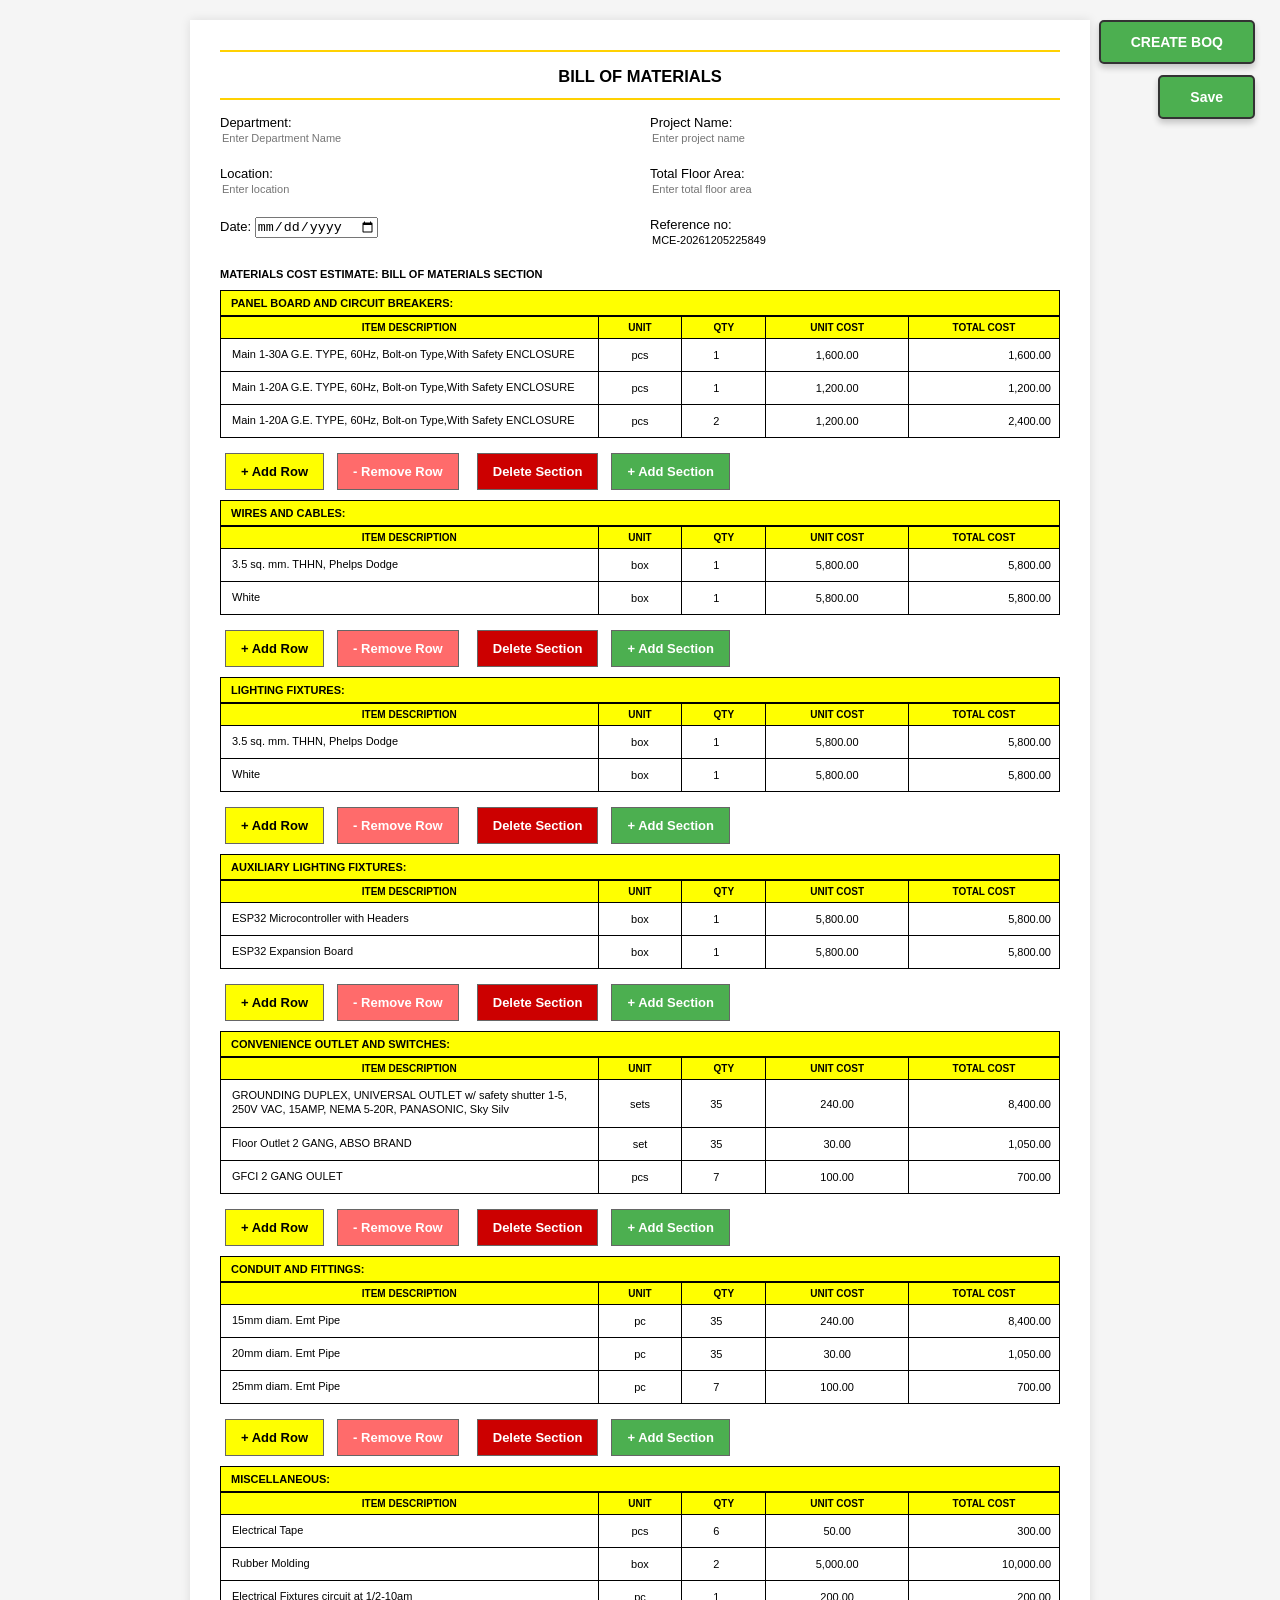
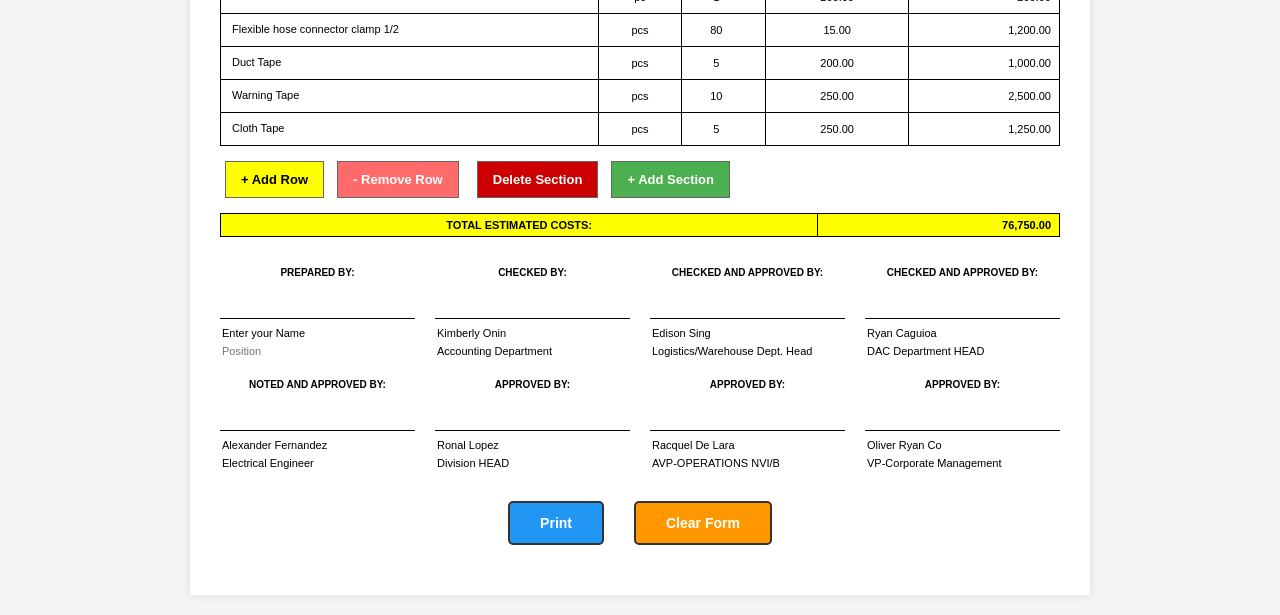
==== commit 67e369a3: "fix save button" ====
--- a/index.html
+++ b/index.html
@@ -38,6 +38,27 @@
             background-color: #45a049;
             box-shadow: 0 6px 8px rgba(0, 0, 0, 0.3);
         }
+        .save-btn {
+            background-color: #4CAF50;
+            color: white;
+            position: fixed;
+            top: 75px;
+            right: 20px;
+            z-index: 9999;
+            padding: 12px 24px;
+            font-size: 14px;
+            font-weight: bold;
+            border: none;
+            border-radius: 5px;
+            cursor: pointer;
+            box-shadow: 0 4px 6px rgba(0, 0, 0, 0.2);
+            transition: all 0.3s ease;
+        }
+
+        .save-btn:hover {
+            background-color: #45a049;
+            box-shadow: 0 6px 8px rgba(0, 0, 0, 0.3);
+        }
 
         .container {
             max-width: 900px;
@@ -83,6 +104,10 @@
             margin-bottom: 0;
             border: 1px solid #000;
             font-size: 11px;
+            color: #000;
+            opacity: 1;
+            visibility: visible;
+            text-decoration: none;
         }
 
         table {
@@ -121,16 +146,13 @@
         .signatures {
             margin-top: 30px;
             display: grid;
-            grid-template-columns: 1fr 1fr;
-            gap: 30px;
+            grid-template-columns: 1fr 1fr 1fr 1fr;
+            gap: 20px;
             font-size: 10px;
         }
 
         .signature-row {
-            display: grid;
-            grid-template-columns: 1fr 1fr;
-            gap: 30px;
-            margin-bottom: 30px;
+            display: contents;
         }
 
         .signature-block {
@@ -182,7 +204,7 @@
             font-size: 11px;
             cursor: pointer;
             resize: none;
-            overflow: hidden;
+            overflow: hidden !important;
             min-height: 20px;
             line-height: 1.3;
             font-family: Arial, sans-serif;
@@ -384,14 +406,195 @@
             body {
                 background-color: white;
                 padding: 0;
+                margin: 0;
+                font-size: 10px;
+                line-height: 1.2;
             }
             .container {
                 box-shadow: none;
                 max-width: 100%;
-                padding: 20px;
+                padding: 15px;
+                margin: 0;
             }
             button, .button-group, .add-row-btn, .remove-row-btn, .delete-section-btn, .add-section-btn, .section-btn-container {
                 display: none !important;
+            }
+            
+            /* Hide date field border */
+            #dateField {
+                border: none !important;
+            }
+            
+            /* Professional print table styles */
+            table {
+                page-break-inside: avoid;
+                border-collapse: collapse;
+                margin-bottom: 8px;
+                font-size: 10px;
+            }
+            
+            table th, table td {
+                border: 0.5px solid #000;
+                padding: 4px 5px;
+                text-align: left;
+                vertical-align: middle;
+            }
+            
+            table th {
+                background-color: #FFFF00;
+                font-weight: bold;
+                padding: 5px;
+                text-align: center;
+            }
+            
+            /* ITEM DESCRIPTION column - make it wrap text properly */
+            table td:first-child,
+            table th:first-child {
+                width: 45%;
+                word-wrap: break-word;
+                overflow-wrap: break-word;
+                white-space: normal;
+                text-align: left;
+                vertical-align: top;
+            }
+            
+            table td:first-child textarea,
+            table td:first-child input {
+                width: 100%;
+                border: none;
+                background: transparent;
+                font-size: 9px;
+                line-height: 1.2;
+                padding: 2px;
+                margin: 0;
+                word-wrap: break-word;
+                overflow-wrap: break-word;
+                white-space: normal;
+                resize: none;
+                overflow: hidden !important;
+            }
+            
+            /* Adjust other columns width for proper distribution */
+            table td:nth-child(2),
+            table th:nth-child(2) {
+                width: 10%;
+                text-align: center;
+            }
+            
+            table td:nth-child(3),
+            table th:nth-child(3) {
+                width: 8%;
+                text-align: center;
+            }
+            
+            table td:nth-child(4),
+            table th:nth-child(4) {
+                width: 12%;
+                text-align: center;
+            }
+            
+            table td:nth-child(5),
+            table th:nth-child(5) {
+                width: 25%;
+                text-align: right;
+                font-weight: bold;
+            }
+            
+            table td input,
+            table td textarea,
+            table td select {
+                border: none;
+                background: transparent;
+                font-size: 9px;
+                width: 100%;
+                height: auto;
+                padding: 1px 2px;
+                margin: 0;
+                resize: none;
+                word-wrap: break-word;
+                overflow-wrap: break-word;
+                overflow: hidden !important;
+            }
+            
+            /* Total rows styling */
+            .total-row {
+                background-color: #FFFF00;
+                font-weight: bold;
+            }
+            
+            .total-row td {
+                background-color: #FFFF00;
+                border: 0.5px solid #000;
+                padding: 4px 5px;
+            }
+            
+            /* Section titles */
+            .section-title {
+                background-color: #FFFF00 !important;
+                font-weight: bold !important;
+                padding: 4px 8px;
+                margin-top: 6px;
+                margin-bottom: 2px;
+                border: 0.5px solid #000;
+                page-break-after: avoid;
+                font-size: 10px;
+                color: #000 !important;
+                opacity: 1 !important;
+                visibility: visible !important;
+            }
+            
+            /* Header section */
+            .header {
+                margin-bottom: 10px;
+                page-break-after: avoid;
+            }
+            
+            .header h2 {
+                margin: 5px 0;
+                font-size: 14px;
+                font-weight: bold;
+            }
+            
+            .header hr {
+                border: 1px solid #ffd102;
+                margin: 5px auto;
+            }
+            
+            /* Project info */
+            .project-info {
+                display: block;
+                margin-bottom: 10px;
+                page-break-after: avoid;
+                font-size: 10px;
+            }
+            
+            .project-info div {
+                margin: 2px 0;
+            }
+            
+            /* Signatures */
+            .signatures {
+                display: grid;
+                grid-template-columns: 1fr 1fr 1fr 1fr;
+                gap: 12px;
+                margin-top: 20px;
+                page-break-inside: avoid;
+            }
+            
+            .signature-row {
+                display: contents;
+            }
+            
+            .signature-block {
+                page-break-inside: avoid;
+                text-align: center;
+                font-size: 8px;
+            }
+            
+            .signature-line {
+                border-top: 1px solid #000;
+                margin-top: 35px;
+                margin-bottom: 3px;
             }
         }
     </style>
@@ -415,11 +618,11 @@
         <div class="project-info">
             <div class="info-group">
                 <label>Department:</label>
-                <input type="text" id="projectName" placeholder="Enter Department Name">
+                <input type="text" id="projectDepartment" placeholder="Enter Department Name">
             </div>
             <div class="info-group">
                 <label>Project Name:</label>
-                <input type="text" id="projectName" placeholder="Enter project name">
+                <input type="text" id="projectNameField" placeholder="Enter project name">
             </div>
             <div class="info-group">
                 <label>Location:</label>
@@ -427,7 +630,7 @@
             </div>
             <div class="info-group">
                 <label>Total Floor Area:</label>
-                <input type="text" id="projectName" placeholder="Enter total floor area">
+                <input type="text" id="projectFloorArea" placeholder="Enter total floor area">
             </div>
             <div class="info-group">
                 <label>Date:</label>
@@ -861,7 +1064,7 @@
         <table style="margin-top: 15px;">
             <tr class="total-row">
                 <td colspan="3" style="text-align: center; font-weight: bold;">TOTAL ESTIMATED COSTS:</td>
-                <td style="text-align: center; font-weight: bold;">TOTAL</td>
+              
                 <td id="grandTotal" style="text-align: right; font-weight: bold;">0.00</td>
             </tr>
         </table>
@@ -898,7 +1101,7 @@
             </div>
             <div class="signature-row">
                 <div class="signature-block">
-                    <div class="signature-label">NOTED BY:</div>
+                    <div class="signature-label">NOTED AND APPROVED BY:</div>
                     <div class="signature-line"></div>
                     <div class="signature-name"><input type="text" name="noted_name" value="Alexander Fernandez" /></div>
                     <div class="signature-title"><input type="text" name="noted_position" value="Electrical Engineer" /></div>
@@ -932,6 +1135,7 @@
             <button class="print-btn" onclick="window.print()">Print</button>
             <button class="clear-btn" onclick="clearForm()">Clear Form</button>
             <button class="boq-btn" onclick="loadPage('bom_labor.html')">CREATE BOQ</button>
+            <button class="save-btn" onclick="openSavePage()">Save</button>
         </div>
     </div>
 
@@ -1472,7 +1676,7 @@
         });
 
         // Unit options for dropdown
-        const unitOptions = ['pcs', 'pc', 'set', 'sets', 'gal', 'roll', 'assy', 'kgs', 'liter', 'box'];
+        const unitOptions = ['pcs', 'pc', 'set', 'sets', 'gal', 'roll', 'assy', 'kgs', 'liter', 'box', 'pack', 'meter', 'meters', 'lot'];
 
         // Function to show unit dropdown
         function showUnitDropdown(input) {
@@ -1847,6 +2051,211 @@
             }
         }
 
+        // Save document function
+        function openSavePage() {
+            const documentName = prompt('Enter a name for this document:', '');
+            
+            if (documentName === null || documentName.trim() === '') {
+                return;
+            }
+
+            // Sync all textarea and input values to the DOM before capturing
+            document.querySelectorAll('textarea').forEach(ta => {
+                ta.textContent = ta.value;
+                ta.innerHTML = ta.value;
+            });
+            
+            document.querySelectorAll('input[type="text"], input[type="number"], input[type="date"]').forEach(inp => {
+                // For input fields, we need to set them in a way that will be captured
+                if (inp.type === 'text' || inp.type === 'number' || inp.type === 'date') {
+                    inp.setAttribute('value', inp.value);
+                }
+            });
+
+            const referenceNo = document.getElementById('referenceNo').value;
+            const department = document.getElementById('projectDepartment')?.value || '';
+            const projectName = document.getElementById('projectNameField')?.value || '';
+            const location = document.getElementById('projectLocation')?.value || '';
+            const floorArea = document.getElementById('projectFloorArea')?.value || '';
+            const dateValue = document.getElementById('dateField')?.value || '';
+            
+            const now = new Date();
+            const dateCreated = now.toLocaleString();
+
+            const container = document.querySelector('.container');
+            let printableHTML = container.innerHTML;
+            
+            const tempDiv = document.createElement('div');
+            tempDiv.innerHTML = printableHTML;
+            tempDiv.querySelectorAll('.button-group, .add-row-btn, .remove-row-btn, .delete-section-btn, .add-section-btn, .section-btn-container').forEach(el => {
+                el.remove();
+            });
+            printableHTML = tempDiv.innerHTML;
+
+            const fullHTML = `
+                <style>
+                    * { margin: 0; padding: 0; box-sizing: border-box; }
+                    html, body { width: 100%; height: 100%; }
+                    body { 
+                        font-family: Arial, sans-serif; 
+                        background-color: white; 
+                        padding: 20px; 
+                        font-size: 11px;
+                        line-height: 1.4;
+                    }
+                    .container { 
+                        max-width: 900px; 
+                        margin: 0 auto; 
+                        background-color: white; 
+                        padding: 20px;
+                    }
+                    input[type="text"], 
+                    input[type="number"], 
+                    input[type="date"],
+                    textarea,
+                    select {
+                        border: none !important;
+                        background: transparent !important;
+                        font-family: Arial, sans-serif;
+                        font-size: 11px;
+                        padding: 2px !important;
+                        margin: 0 !important;
+                    }
+                    input[type="text"]::placeholder,
+                    input[type="number"]::placeholder,
+                    textarea::placeholder {
+                        color: #999;
+                    }
+                    .header-section { 
+                        margin-bottom: 15px; 
+                        border-bottom: 2px solid #000; 
+                        padding-bottom: 10px; 
+                    }
+                    .header-section div { 
+                        margin: 2px 0; 
+                        line-height: 1.3;
+                    }
+                    .header-section strong { 
+                        text-decoration: underline; 
+                    }
+                    table { 
+                        width: 100%; 
+                        border-collapse: collapse; 
+                        margin: 10px 0; 
+                        page-break-inside: avoid;
+                    }
+                    table th { 
+                        background-color: #FFFF00 !important; 
+                        font-weight: bold; 
+                        text-align: center; 
+                        border: 1px solid #000; 
+                        padding: 6px 4px;
+                        font-size: 10px;
+                    }
+                    table td { 
+                        border: 1px solid #000; 
+                        padding: 4px 6px; 
+                        text-align: left;
+                        background-color: white !important;
+                    }
+                    table td input,
+                    table td textarea,
+                    table td select {
+                        width: 100%;
+                        border: none !important;
+                        background: transparent !important;
+                    }
+                    .total-row td { 
+                        background-color: #FFFF00 !important; 
+                        font-weight: bold;
+                    }
+                    .grand-total-row td { 
+                        background-color: #FFFF00 !important; 
+                        font-weight: bold; 
+                        font-size: 11px;
+                    }
+                    .section-header { 
+                        background-color: #f0f0f0; 
+                        font-weight: bold; 
+                        margin-top: 10px; 
+                        padding: 6px; 
+                        border: 1px solid #000;
+                    }
+                    h1, h2 { 
+                        text-align: center; 
+                        margin: 10px 0; 
+                        font-size: 14px;
+                        font-weight: bold;
+                    }
+                    h3 { 
+                        font-size: 12px;
+                        margin: 8px 0 4px 0;
+                    }
+                    .perimeter-section { 
+                        margin: 8px 0; 
+                        font-weight: bold; 
+                    }
+                    .signature-section {
+                        margin-top: 20px;
+                    }
+                    .signature-line {
+                        display: inline-block;
+                        width: 200px;
+                        border-bottom: 1px solid #000;
+                        margin: 20px 20px 0 0;
+                        text-align: center;
+                    }
+                    @media print { 
+                        body { margin: 0; padding: 0; }
+                        table td textarea,
+                        table td input {
+                            background: white !important;
+                            border: none !important;
+                            white-space: normal !important;
+                            overflow: visible !important;
+                            word-wrap: break-word !important;
+                            overflow-wrap: break-word !important;
+                        }
+                    }
+                </style>
+
+
+                <div class="document-header">
+                    <div><strong>Department:</strong> ${department || 'N/A'}</div>
+                    <div><strong>Project Name:</strong> ${projectName || 'N/A'}</div>
+                    <div><strong>Location:</strong> ${location || 'N/A'}</div>
+                    <div><strong>Total Floor Area:</strong> ${floorArea || 'N/A'}</div>
+                    <div><strong>Date:</strong> ${dateValue || 'N/A'}</div>
+                </div>
+
+
+
+                ${printableHTML}
+            `;
+
+            const newDocument = {
+                name: documentName.trim(),
+                refNo: referenceNo,
+                department: department,
+                projectName: projectName,
+                location: location,
+                floorArea: floorArea,
+                dateValue: dateValue,
+                date: dateCreated,
+                file: 'bom.html',
+                type: 'BOM INTERNAL',
+                htmlContent: fullHTML
+            };
+
+            let savedDocs = JSON.parse(localStorage.getItem('bomDocuments')) || [];
+            savedDocs.push(newDocument);
+            localStorage.setItem('bomDocuments', JSON.stringify(savedDocs));
+
+            alert('Document "' + documentName + '" has been saved successfully!');
+            window.location.href = 'save_bomboq.html';
+        }
+
+
         // Initialize listeners on page load
         window.addEventListener('DOMContentLoaded', function() {
             attachDescriptionListeners();
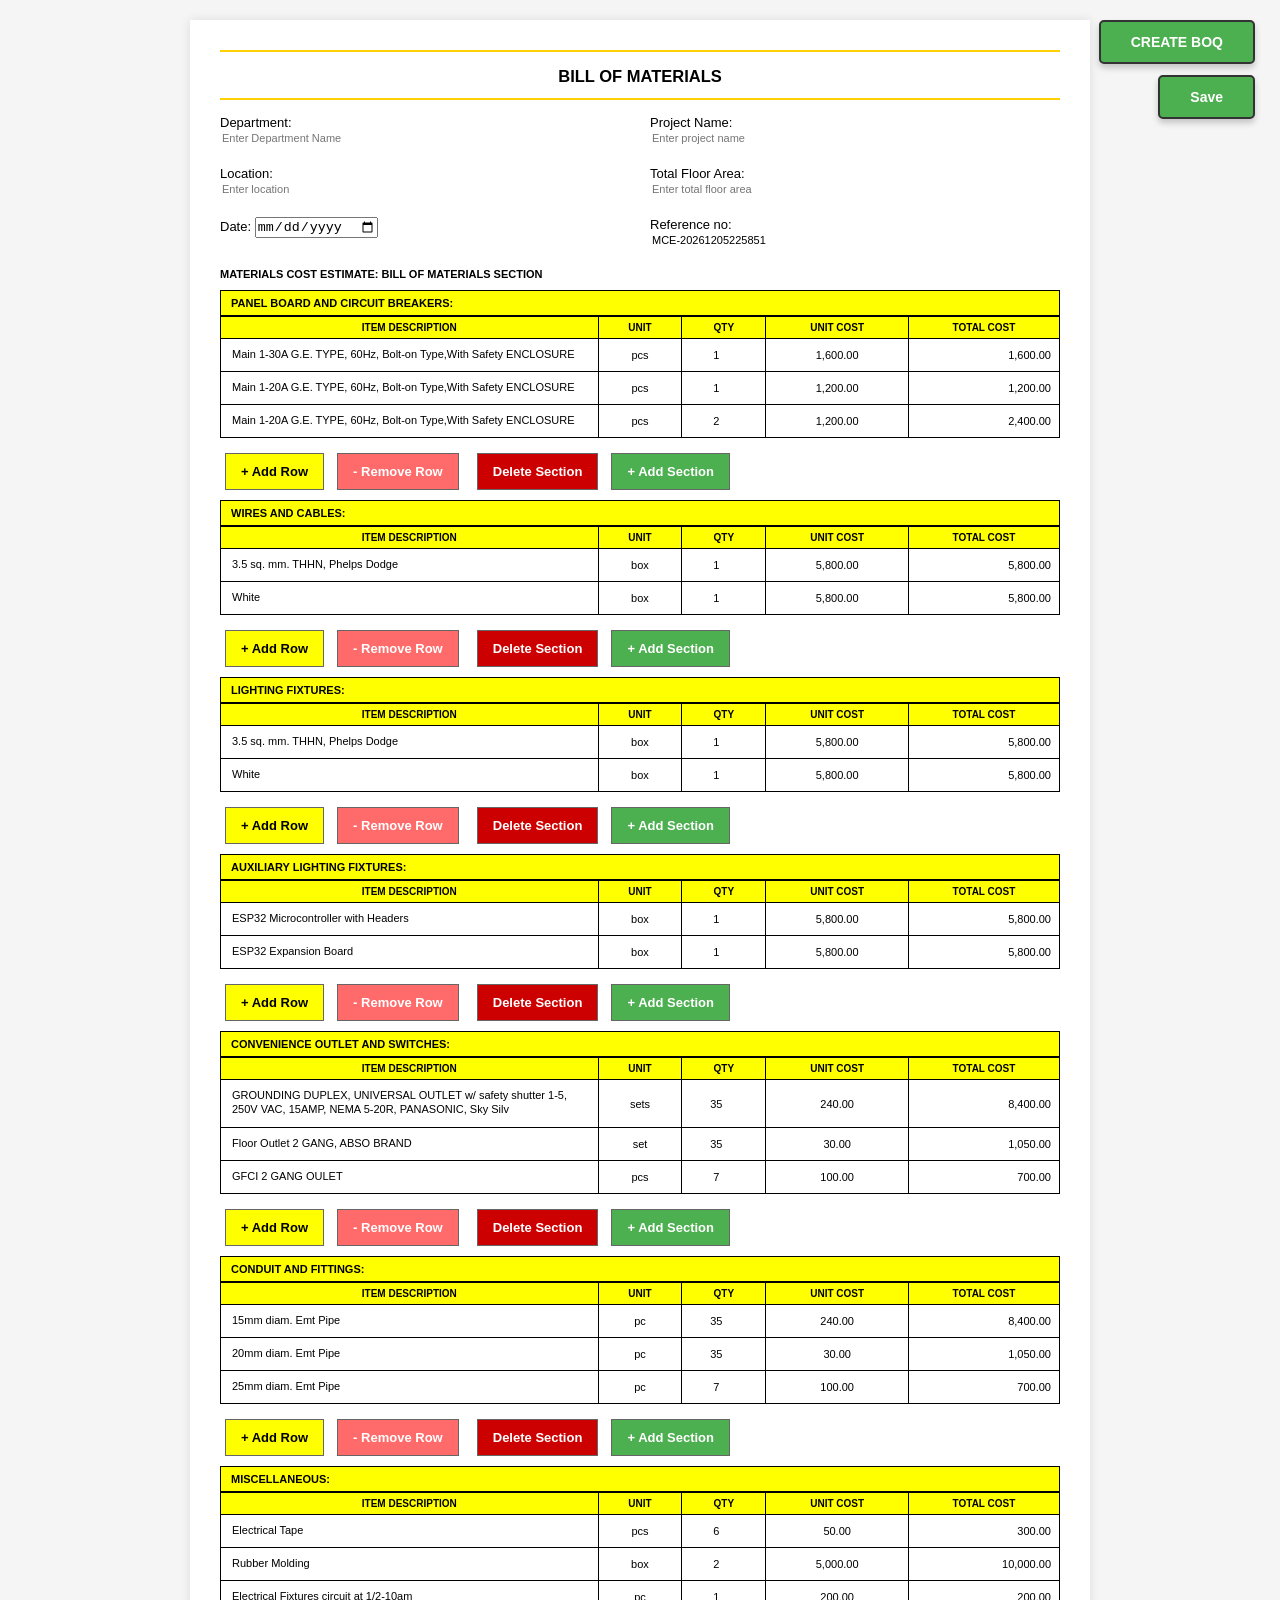
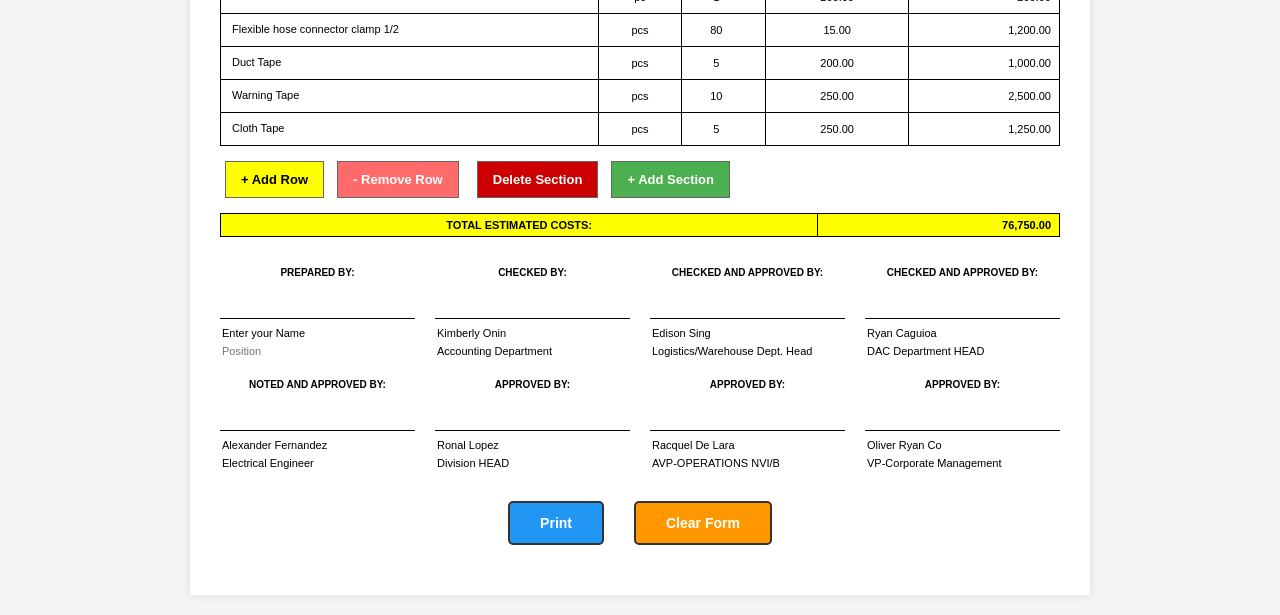
==== commit 262c439a: "update outlet dropdown list" ====
--- a/index.html
+++ b/index.html
@@ -1444,7 +1444,7 @@
                 'Desoldering Braid - 2.5mm x 1.5m'
             ],
             outlets: [
-                'GROUNDING UNIVERSAL OUTLET (WEG1181K)  w/ safety shutter 16A, 250V, WIDE SERIES, WITH PLATE AND COVER (WEG 68029W-1) PANASONIC Brand',
+                'GROUNDING DUPLEX  UNIVERSAL OUTLET w/ safety shutter 16A, 250V, WIDE SERIES, (WEG 15829) with Plate and Cover, PANASONIC Brand',
                 'GROUNDING UNIVERSAL OUTLET (WEG1181K)  w/ safety shutter 16A, 250V, WIDE SERIES, WITH PLATE AND COVER (WEG 68029W-1) PANASONIC Brand',
                 'GROUNDING UNIVERSAL OUTLET 16A, 250V, (WEG 15829), PANASONIC Brand',
                 '2-Gang GFCI Safety Outlet Ground Fault in Ivory Plate 20A (Designer Series) - DGFCI-201-PK, PANASONIC Brand',
@@ -2271,3 +2271,4 @@
     </script>
 </body>
 </html>
+
